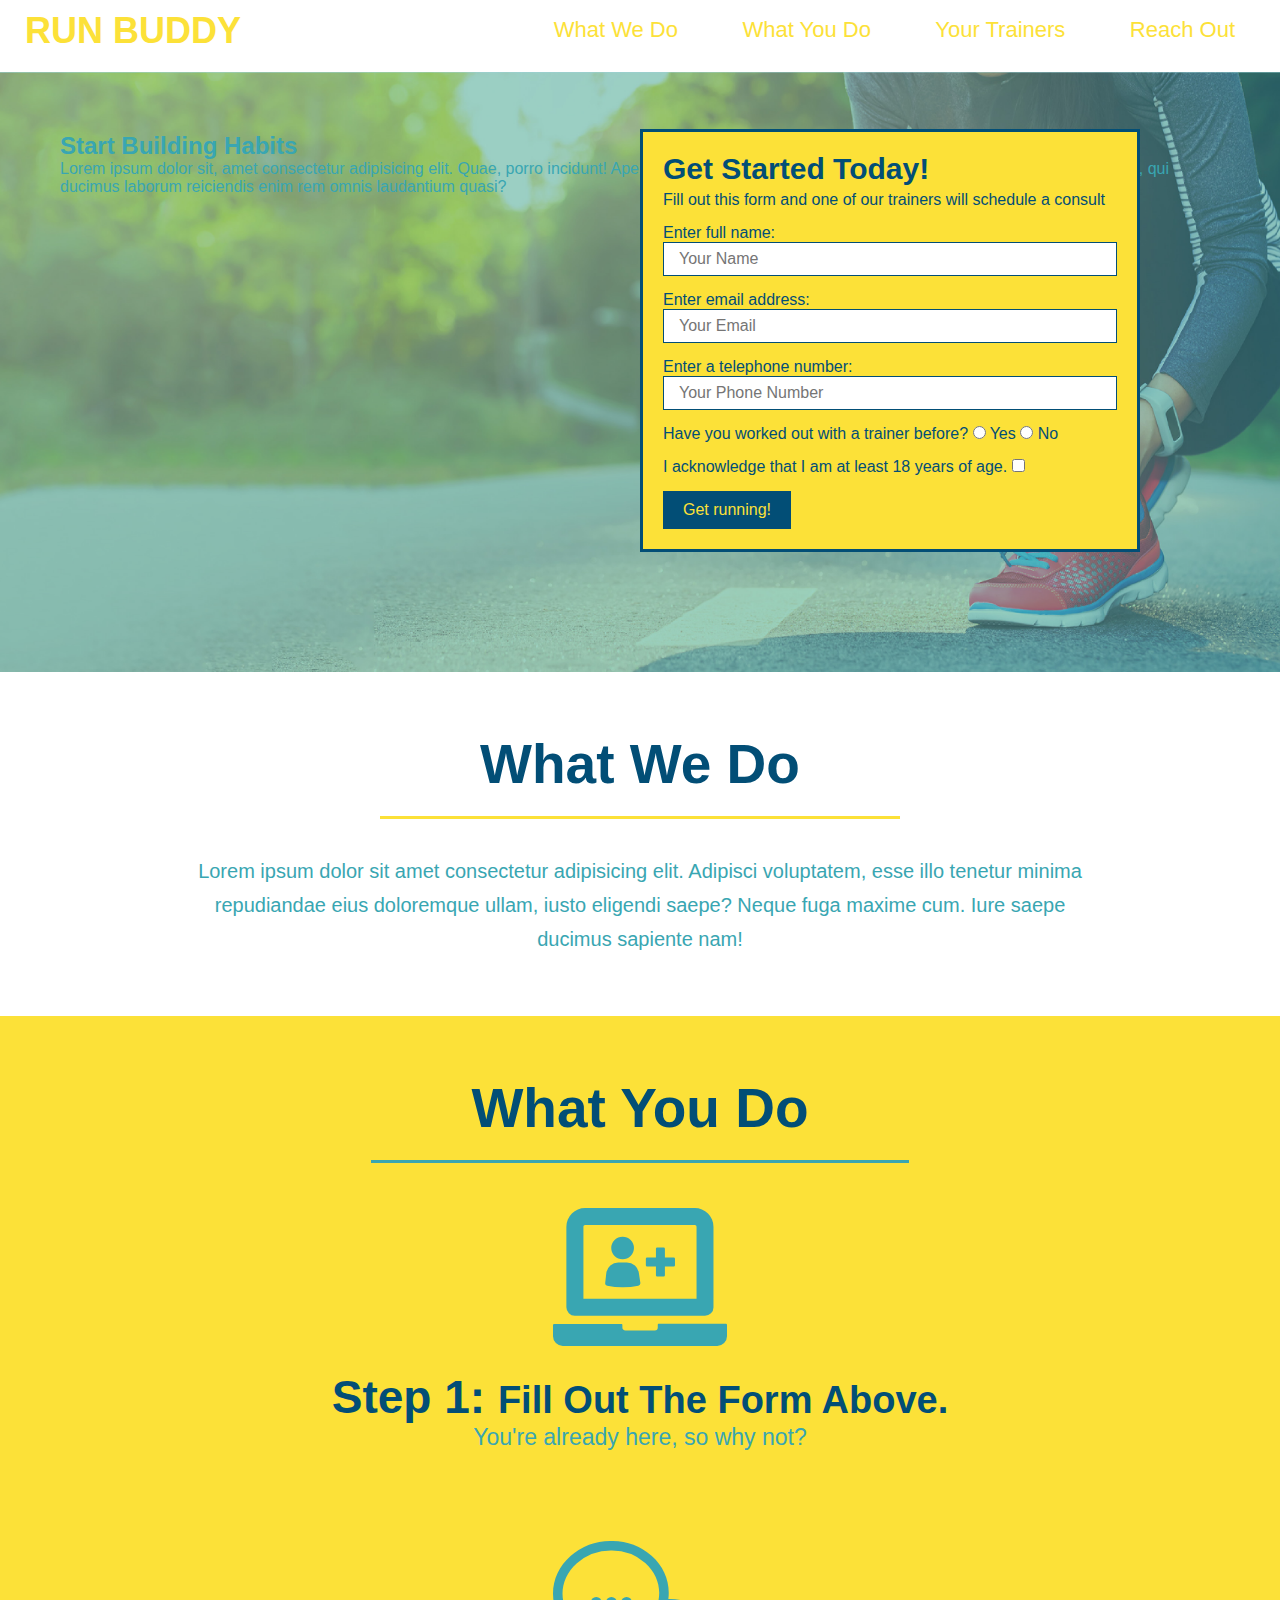
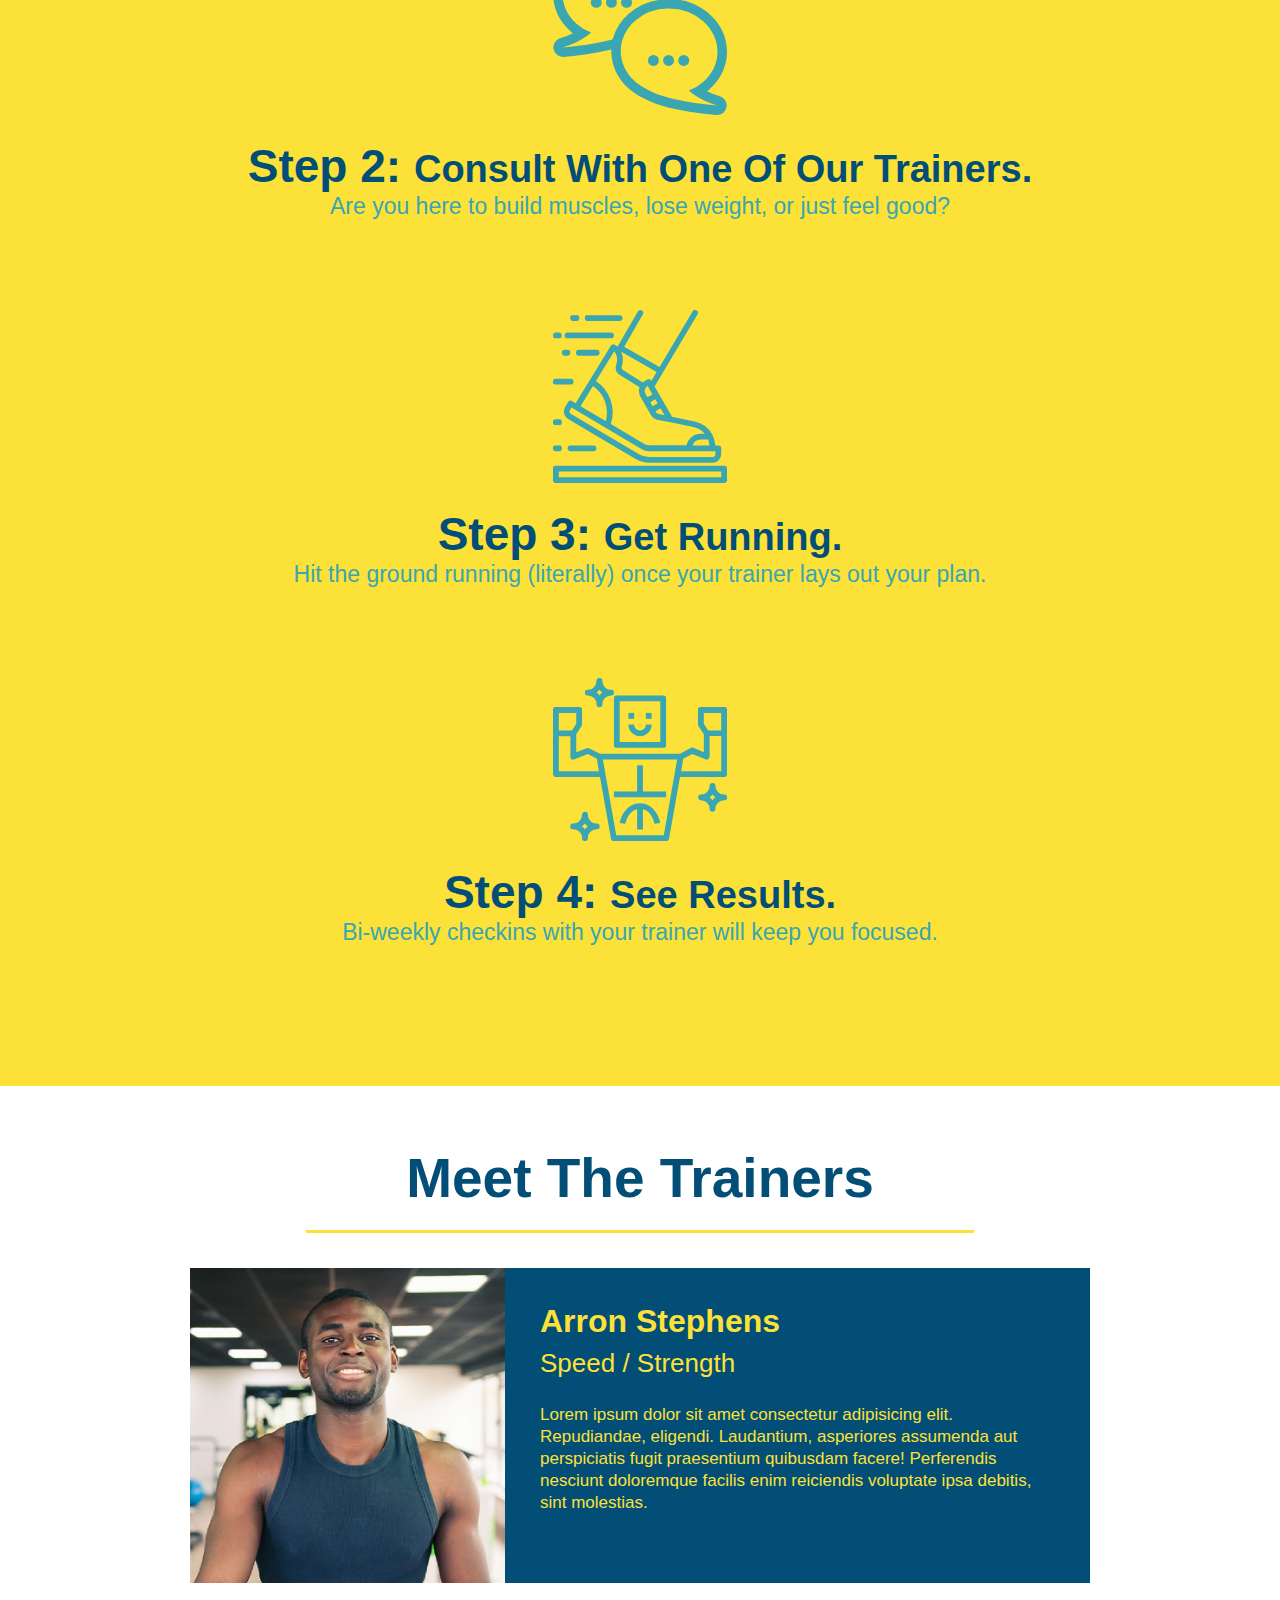
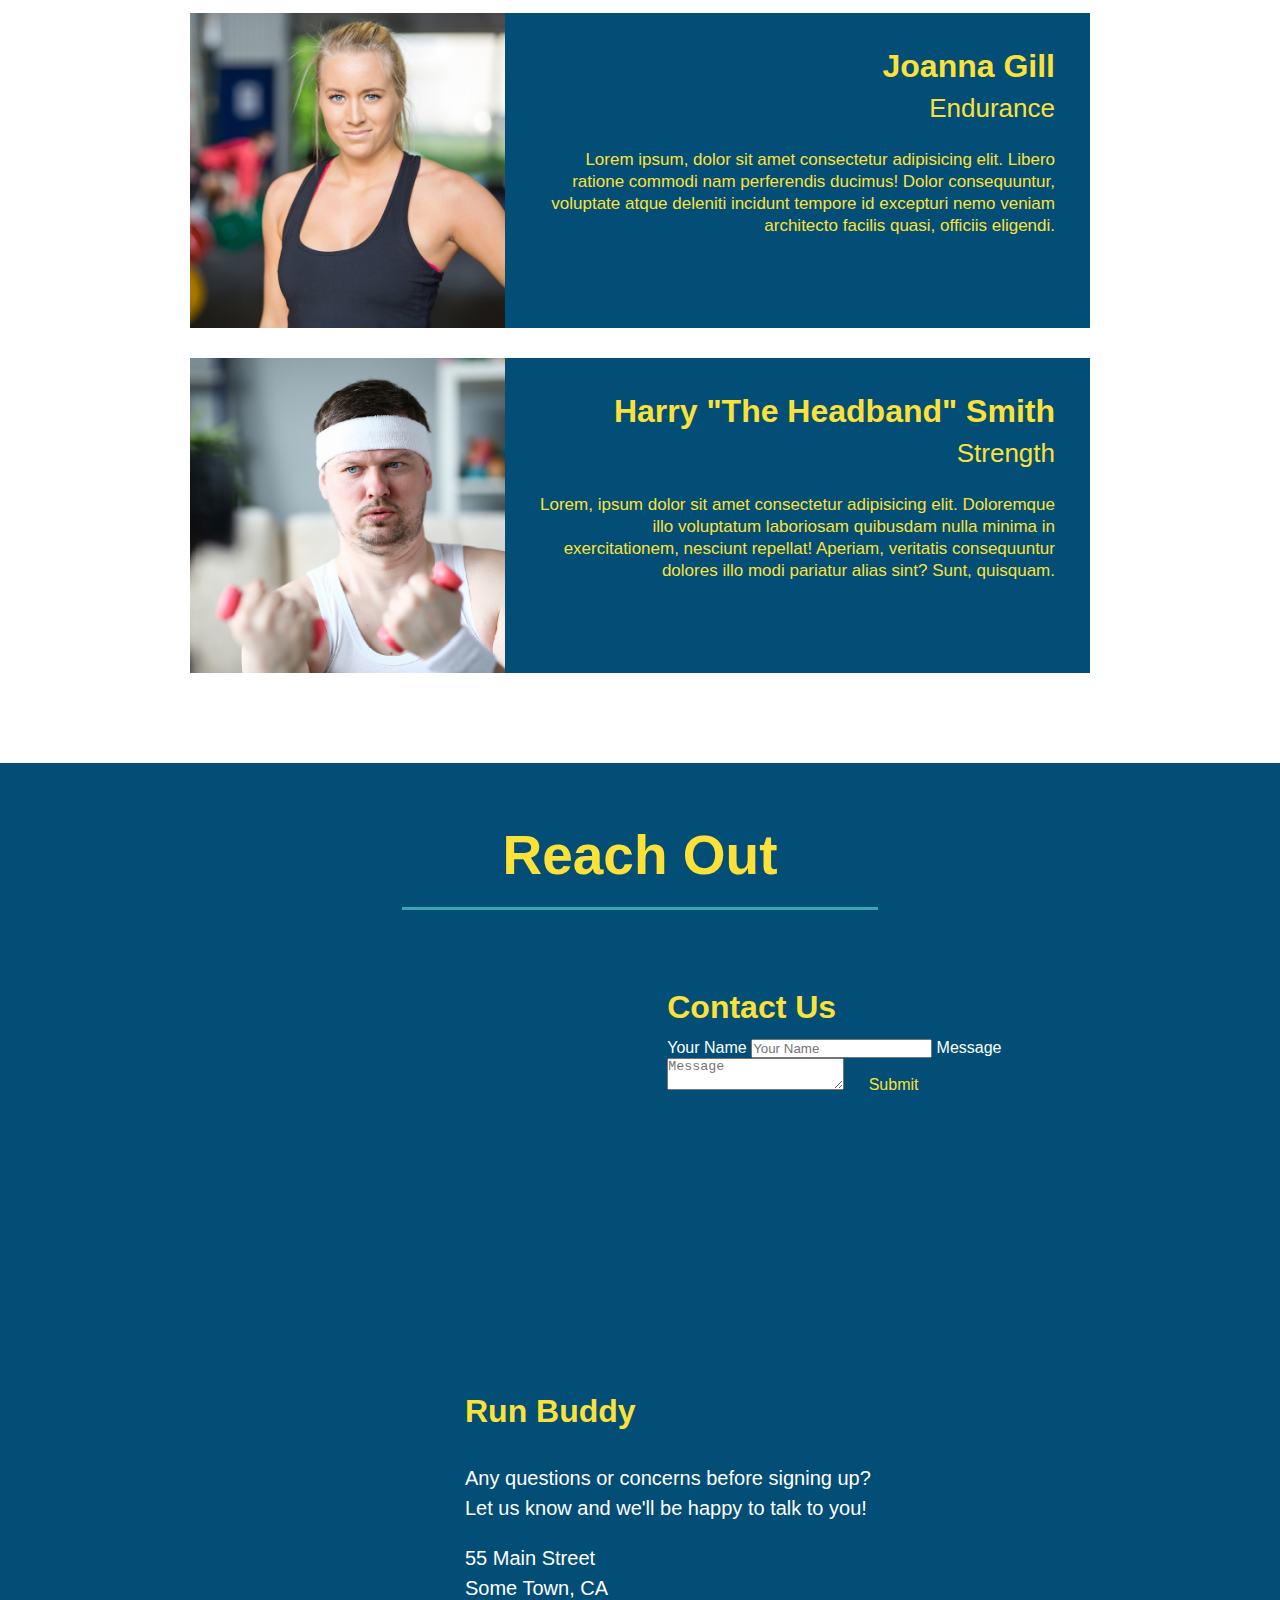
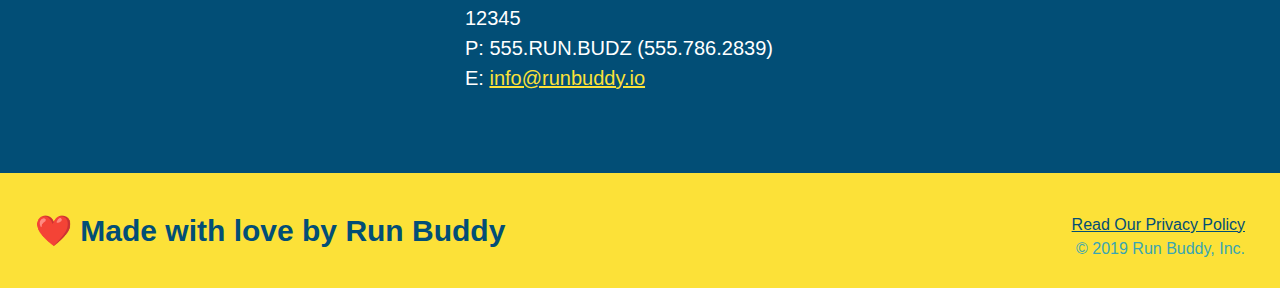
==== index.html @ bfbfcea7 "added contact form" ====
<!DOCTYPE html>
<html lang="en">

<head>
    <meta charset ="UTF-8" />
    <title>Run Buddy</title>
    <link rel="stylesheet" href="./assets/css/style.css" /> 
</head>

<body>
    <!-- navigation  -->
    <header>
        <h1>
            <a href ="/">RUN BUDDY</a>
        </h1>
        <nav>
            <!-- Unordered list element -->
            <ul>
                <!-- list item element -->
                <li>
                    <!-- Anchor element -->
                    <a href="#what-we-do">What We Do</a>
                </li>
                <li>
                    <a href="#what-you-do">What You Do</a>
                </li>
                <li>
                    <a href="#your-trainers">Your Trainers</a>
                </li>
                <li>
                    <a href="#reach-out">Reach Out</a>
                </li>
            </ul>
        </nav>
    </header>
   
    <!-- hero/jumbotron -->
    <section class="hero">
        <div class="hero-cta">
            <h2>Start Building Habits</h2>
            <p>
                Lorem ipsum dolor sit, amet consectetur adipisicing elit. Quae, porro incidunt! Aperiam, commodi? Harum quo dolorum explicabo ab, magni eaque nemo, qui ducimus laborum reiciendis enim rem omnis laudantium quasi?
            </p>
        </div>
        <div class="hero-form">
            <h3>Get Started Today!</h3>
            <p>Fill out this form and one of our trainers will schedule a consult</p>
            <!-- Add form element -->
            <form>
                <!-- your info -->
                <label for="name">Enter full name:</label>
                <input type="text" placeholder="Your Name" name="name" id="name" class="form-input"/>
                <label for="email">Enter email address:</label>
                <input type="email" placeholder = "Your Email" name="email" id="email" class="form-input"/>
                <label for="phone">Enter a telephone number:</label>
                <input type="tel" placeholder="Your Phone Number" name="phone" id="phone" class="form-input" />
                <!-- trainer? -->
                <p>
                    Have you worked out with a trainer before?
                    <input type="radio" name="trainer-confirm" id="trainer-yes" />
                    <label for="trainer-yes">Yes</label>
                    <input type="radio" name="trainer-confirm" id="trainer-no" />
                    <label for="trainer-no">No</label>
                </p>
                <!-- adult confirm -->
                <label for="adult-confirm">
                    <p>
                        I acknowledge that I am at least 18 years of age.
                        <input type="checkbox" name="adult-confirm" id="adult-confirm">
                    </p>
                </label>
                <!-- get running button -->
                <button type="submit">
                    Get running!
                </button>
            </form>
        </div>
    </section>
    <!-- end hero -->
    
    <!-- "what we do" section -->
    <section id="what-we-do" class="intro">
        <h2 class="section-title primary-border">What We Do</h2>
        <p>
            Lorem ipsum dolor sit amet consectetur adipisicing elit. Adipisci voluptatem, esse illo tenetur minima repudiandae eius doloremque ullam, iusto eligendi saepe? Neque fuga maxime cum. Iure saepe ducimus sapiente nam!
        </p>
    </section>

    <!-- "what you do" section -->
    <section id="what-you-do" class="steps">
        <h2 class="section-title secondary-border">What You Do</h2>
        <div>
            <!-- insert this img element -->
            <img src="./assets/images/step-1.svg" alt="" />
            <h3>Step 1: <span>Fill Out The Form Above.</span></h3>
            <p>You're already here, so why not?</p>
        </div>
        <div>
            <img src="./assets/images/step-2.svg" alt="" />
            <h3>Step 2: <span>Consult With One Of Our Trainers.</span></h3>
            <p>Are you here to build muscles, lose weight, or just feel good?</p>
        </div>
        <div>
            <img src="./assets/images/step-3.svg" alt="" />
            <h3>Step 3: <span>Get Running.</span></h3>
            <p>Hit the ground running (literally) once your trainer lays out your plan.</p>
        </div>
        <div>
            <img src="./assets/images/step-4.svg" alt="" />
            <h3>Step 4: <span>See Results.</span></h3>
            <p>Bi-weekly checkins with your trainer will keep you focused.</p>
        </div>
    </section>
    <!-- "what you do" section end -->
  
    <!-- "meet the trainers" section -->
    <section id="your-trainers" class = "trainers">
        <h2 class="section-title primary-border">Meet The Trainers</h2>
        <!-- first trainer bio -->
        <article class="trainer">
            <img src="./assets/images/trainer-1.jpg" alt="Arron Stephens in his workout clothes, ready to pump iron" />
            <div class="trainer-bio text-left">
                <h3>Arron Stephens</h3>
                <h4>Speed / Strength</h4>
                <p>
                    Lorem ipsum dolor sit amet consectetur adipisicing elit. Repudiandae, eligendi. Laudantium, asperiores assumenda aut perspiciatis fugit praesentium quibusdam facere! Perferendis nesciunt doloremque facilis enim reiciendis voluptate ipsa debitis, sint molestias.
                </p>
            </div>
        </article>
        <!-- second trainer bio -->
        <article class="trainer">
            <img src="./assets/images/trainer-2.jpg" alt="Joanna Gill in her workout gear, ready to train" />
            <div class="trainer-bio text-right">
                <h3>Joanna Gill</h3>
                <h4>Endurance</h4>
                <p>
                    Lorem ipsum, dolor sit amet consectetur adipisicing elit. Libero ratione commodi nam perferendis ducimus! Dolor consequuntur, voluptate atque deleniti incidunt tempore id excepturi nemo veniam architecto facilis quasi, officiis eligendi.
                </p>
            </div>
        </article>
        <article class="trainer">
            <img src="./assets/images/trainer-3.jpg" alt="Harry Smith lifts weights and is ready to make muscles" />
            <div class="trainer-bio text-right">
                <h3>Harry "The Headband" Smith</h3>
                <h4>Strength</h4>
                <p>
                    Lorem, ipsum dolor sit amet consectetur adipisicing elit. Doloremque illo voluptatum laboriosam quibusdam nulla minima in exercitationem, nesciunt repellat! Aperiam, veritatis consequuntur dolores illo modi pariatur alias sint? Sunt, quisquam.
                </p>
            </div>
        </article>
    </section>
    <!-- "meet the trainers" section -->

    <!-- "reach out" section -->
    <section id="reach-out" class="contact">
        <h2 class="section-title secondary-border">Reach Out</h2>
        <div class="contact-info">
            <iframe src="https://www.google.com/maps/embed?pb=!1m18!1m12!1m3!1d3146.0107711907867!2d-120.42504448484718!3d37.95353447972731!2m3!1f0!2f0!3f0!3m2!1i1024!2i768!4f13.1!3m3!1m2!1s0x8090c46e315aaf1b%3A0xb32d2fcd2023b726!2sMain%20St%2C%20Jamestown%2C%20CA%2095327!5e0!3m2!1sen!2sus!4v1651865501507!5m2!1sen!2sus"
            style="border:0"
            allowfullscreen=""
            loading="lazy">
            </iframe>
            <div>
                <h3>Contact Us</h3>
                <form>
                    <label for="contact-name">Your Name</label>
                    <input type="text" placeholder="Your Name" id="contact-name" />
                    <label for="contact-message">Message</label>
                    <textarea id="contact-message" placeholder="Message"></textarea>
                
                    <button type="submit">Submit</button>
                </form>
            </div>
            <div>
                <h3>Run Buddy</h3>
                <p>
                    Any questions or concerns before signing up?
                    <br />
                    Let us know and we'll be happy to talk to you!
                </p>
                <address>
                    55 Main Street <br/>
                    Some Town, CA <br />
                    12345 <br />
                    P: 555.RUN.BUDZ (555.786.2839) <br />
                    E: <a href="mailto:info@runbuddy.io">info@runbuddy.io</a>
                </address>
            </div>
        </div>
    </section>

    <!-- footer -->
    <footer>
        <h2>❤️ Made with love by Run Buddy</h2>
        <div>
            <a href="./privacy-policy.html">Read Our Privacy Policy</a><br />
            &copy; 2019 Run Buddy, Inc.
        </div>
    </footer>

</body>

</html>
---- assets/css/style.css ----
*{
    margin:0;
    padding:0;
    box-sizing: border-box;
}


body{
   color: #39a6b2;
   font-family: Helvetica, Arial, sans-serif;
}

/* explicitly list the side it should be applied to */
header{
    padding-top:10px;
    padding-right: 15px;
    padding-bottom: 20px;
    padding-left: 25px;
}

header h1{
    font-weight: bold;
    font-size: 36px;
    color: #fce138;
    margin:0;
    display:inline;
}

header a{
    text-decoration: none;
    color: #fce138;
}

header nav{
    float: right;
    margin: 7px 0;
}

header nav ul li{
    display:inline;
}

header nav ul li a{
    margin: 0 30px;
    font-weight: lighter;
    font-size: 22px;
}

footer{
    background: #fce138;
    width: 100%;
    padding: 40px 35px;
}

footer h2{
    display: inline;
    color: #024e76;
    font-size:30px;
    margin:0;
}

footer div{
    float: right;
    line-height: 1.5;
    text-align: right;
}

footer a{
    color:#024e76;
}

section{
    padding:60px;
}

/* hero style start */
.hero{
    height:600px;
    background-image: url("../images/hero-bg.jpg");
    background-size: cover;
    background-position: center;
    position:relative;
}
.hero-form{
    color:#024e76;
    background-color: #fce138;
    padding:20px;
    width:500px;
    border: solid 3px #024e76;
    position:absolute;
    bottom:120px;
    right:140px;
    /* border-style:solid;
    border-width:3px;
    border-color: #024e76; */
}
.hero-form h3{
    font-size: 30px;
    margin:0px;
}
.hero-form p{
    margin:5px 0 15px 0;
}
.form-input{
    border: 1px solid #024e76;
    color:#024e76;
    display: block;
    padding:7px 15px;
    font-size:16px;
    width:100%;
    margin-bottom:15px;
}
/* .hero-form label{
    margin:1px;
} */ 
/* ^adds a ton of space between "have you worked out before?" and "18"; it's because I wrapped the label around the paragraph. need to fix.  */
button{
    background-color: #024e76;
    color:#fce138;
    font-size: 16px;
    padding:10px 20px;
    border:none;
}
/* hero style end  */

/* all headings "title" style */
.section-title{
    display:inline-block;
    font-size:55px;
    color:#024e76;
    margin-bottom: 35px;
    padding:0 100px 20px 100px;
    border-bottom: 3px solid;
}
/* what we do section start */
.primary-border{
    border-color:#fce138;
}
.intro p{
    margin:0 auto;
    line-height:1.7;
    color:#39a6b2;
    width:80%;
    font-size: 20px;
}
.intro{
    text-align: center;
}
/* what we do section ends */

/* what you do section starts */
.steps{
    background-color: #fce138;
    text-align: center;
}
.secondary-border{
    border-color: #39a6b2;
}
.steps div{
    margin-bottom: 80px;
}
.steps img{
    width:15%;
    margin:10px 0;
}
.steps h3{
    color:#024e76;
    font-size: 46px;
    margin-top: 10px;
}
.steps p{
    color:#39a6b2;
    font-size: 23px;
}
.steps span{
    font-size: 38px;
}
/* what you do section ends */

/* meet the trainers section starts */
.trainers{
    text-align:center;
}
.trainer{
    width:900px;
    margin:0 auto 30px auto;
    background:#024e76;
    color:#fce138;
    overflow:auto;
}
.trainer img{
    width:35%;
    float:left;
}
.trainer-bio{
    padding:35px;
    float:left;
    width:65%;
}
.trainer-bio h3{
    font-size:32px;
    margin-bottom:8px;
}
.trainer-bio h4{
    font-weight:lighter;
    font-size:26px;
    margin-bottom: 25px;
}
.trainer-bio p{
    font-size:17px;
    line-height:1.3;
}
/* meet the trainers section ends */

/* text alignment */
.text-left{
    text-align: left;
}
.text-right{
    text-align: right;
}

/* reach out section starts */
.contact{
    background-color: #024e76;
    text-align:center;
}
.contact h2{
    color:#fce138;
}
.contact-info iframe{
    width: 400px;
    height: 400px;
}

.contact-info div{
    /* float:right; */
    text-align:left;
    width:410px;
    display:inline-block;
    vertical-align: top;
    margin: 30px 0 0 60px;
    color:white;
    font-style: normal;
}
.contact-info h3{
    color:#fce138;
    font-size:32px;
    line-height: 2;
}
.contact-info p, .contact-info address{
    line-height: 1.5;
    font-style: normal;
    font-size:20px;
    margin:20px 0;
}
.contact-info a{
    color:#fce138;
}
/* reach out sections ends */
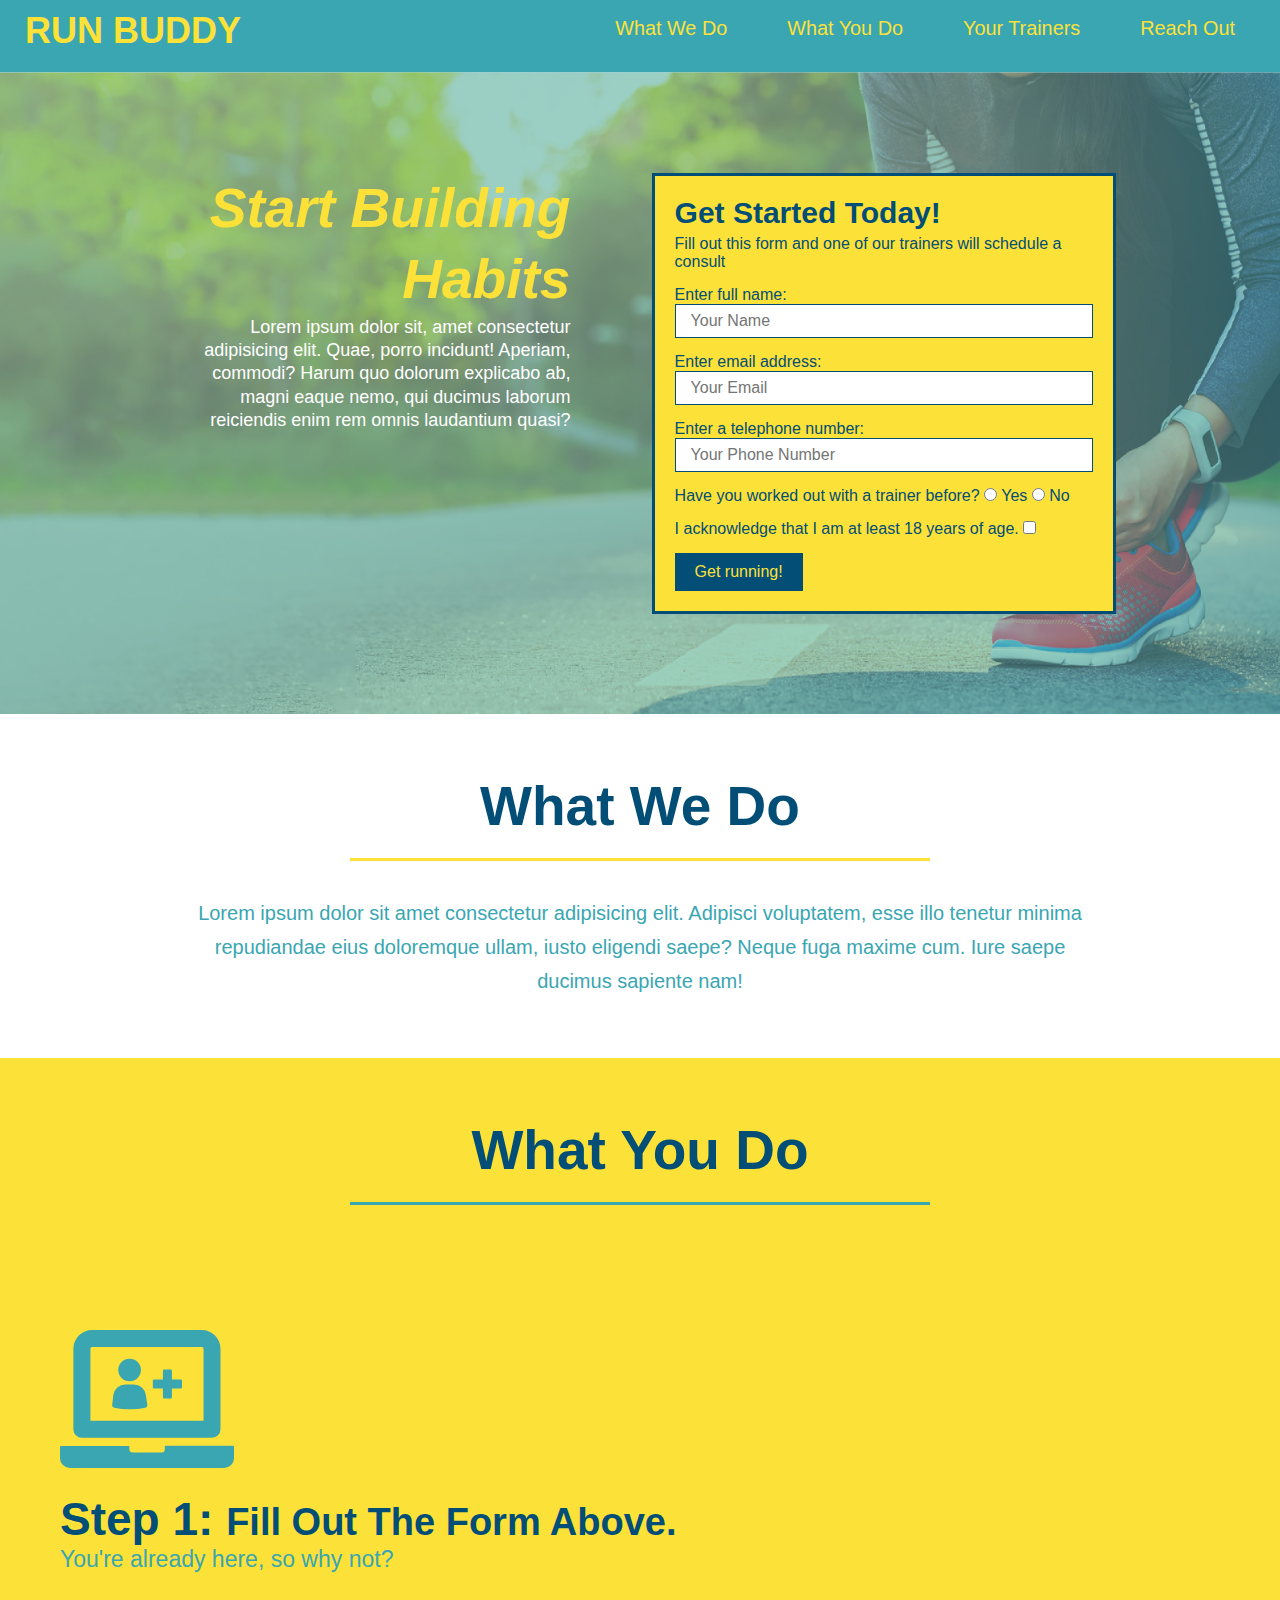
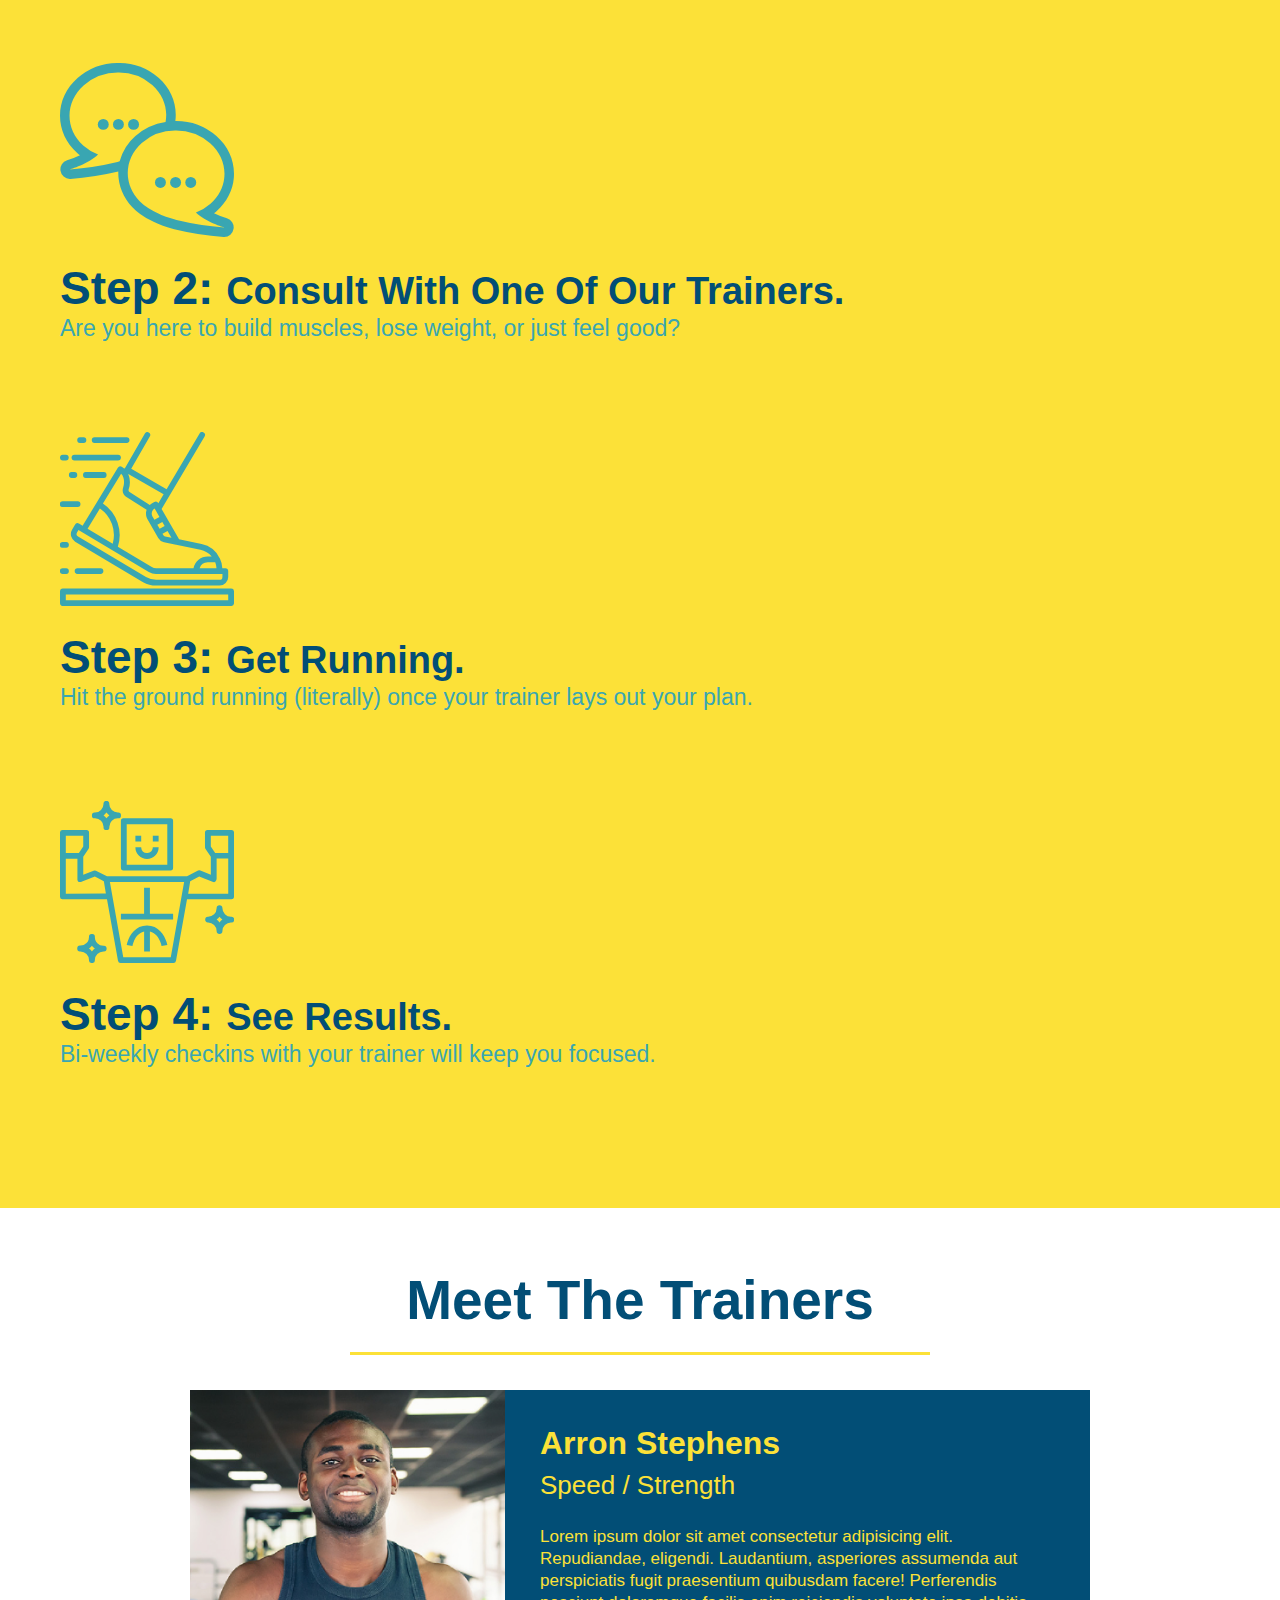
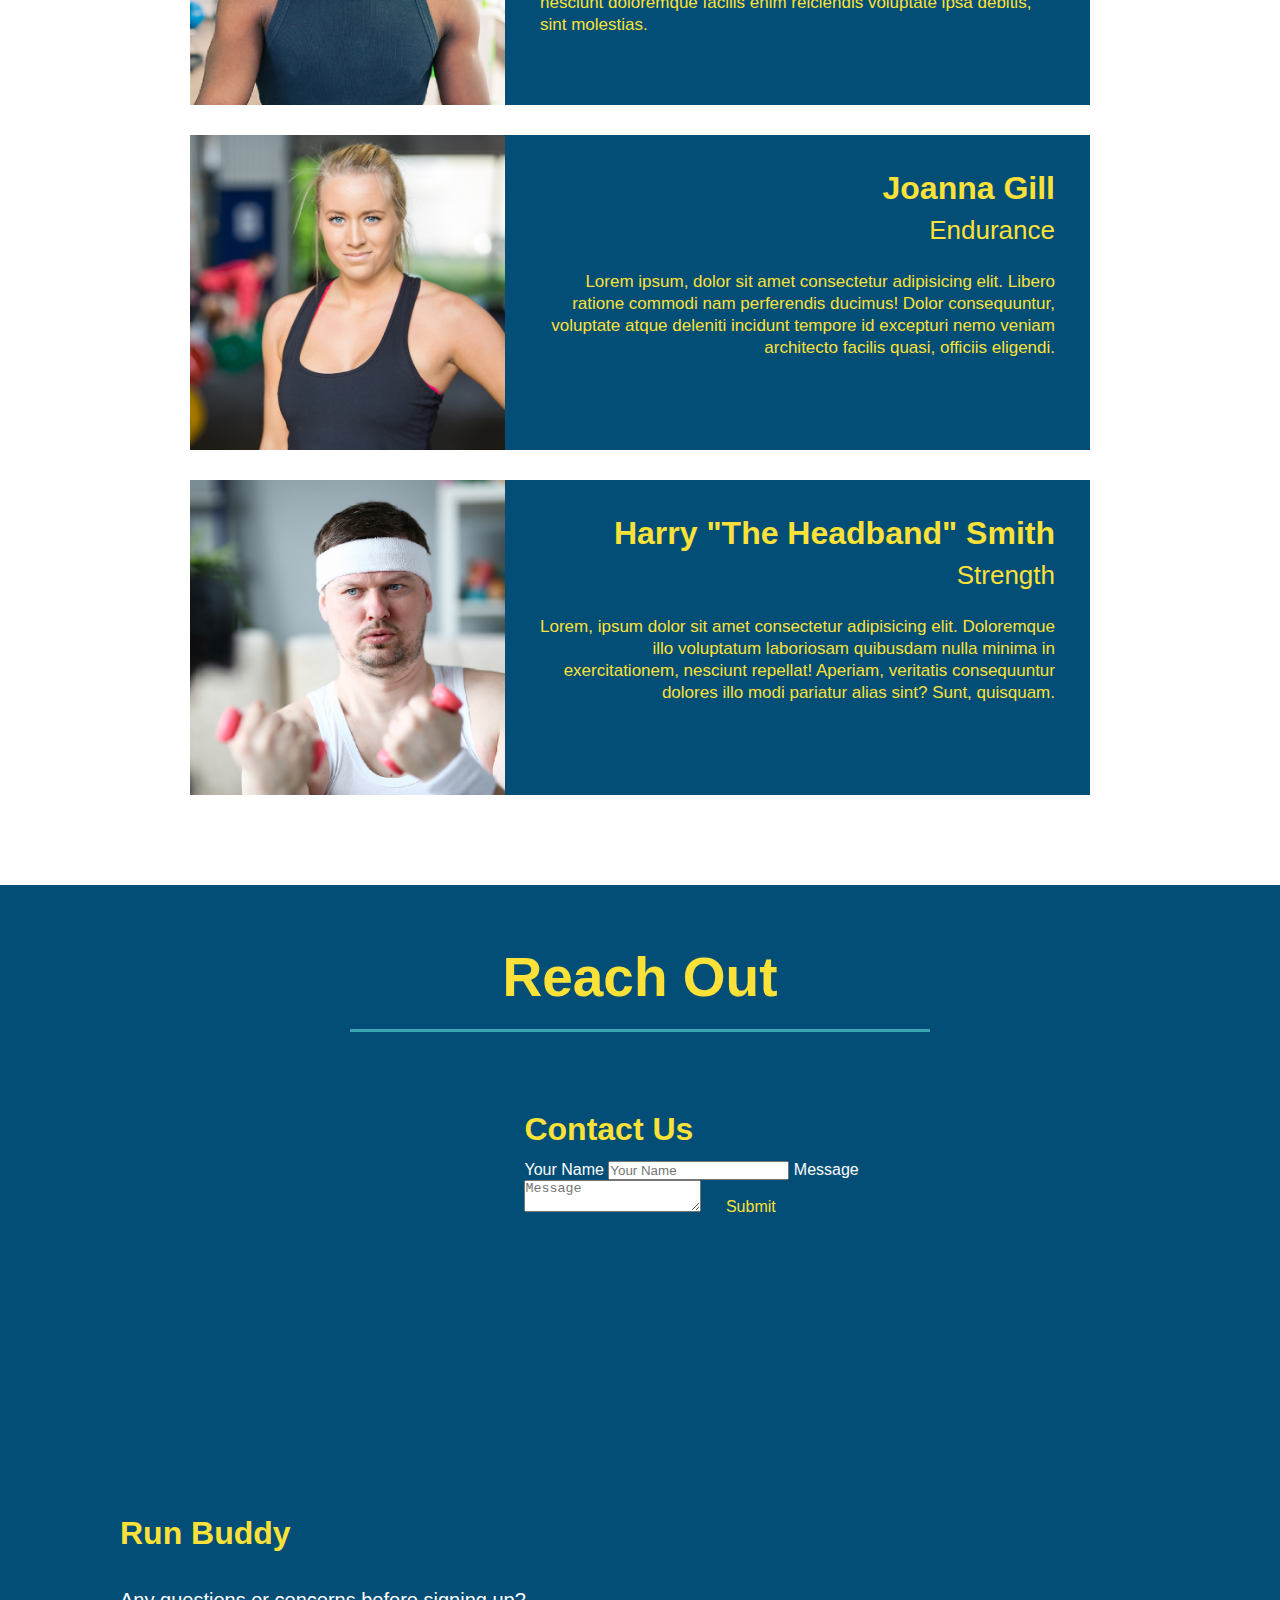
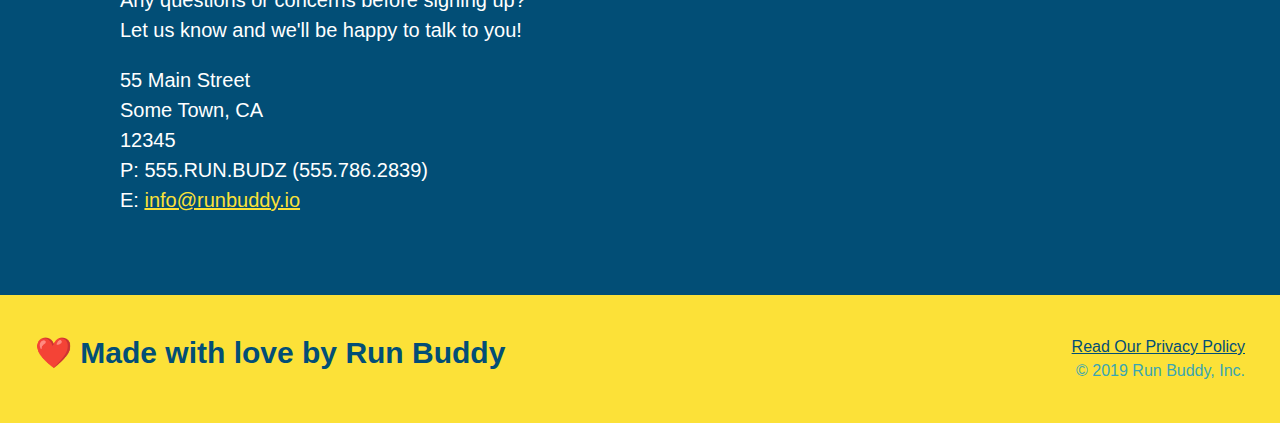
==== commit cabdea96: "added flex to section titles" ====
--- a/index.html
+++ b/index.html
@@ -80,15 +80,21 @@
     
     <!-- "what we do" section -->
     <section id="what-we-do" class="intro">
-        <h2 class="section-title primary-border">What We Do</h2>
-        <p>
-            Lorem ipsum dolor sit amet consectetur adipisicing elit. Adipisci voluptatem, esse illo tenetur minima repudiandae eius doloremque ullam, iusto eligendi saepe? Neque fuga maxime cum. Iure saepe ducimus sapiente nam!
-        </p>
+        <div class="flex-row">
+            <h2 class="section-title primary-border">What We Do</h2>
+        </div>
+        <div class="flex-row">
+            <p>
+                Lorem ipsum dolor sit amet consectetur adipisicing elit. Adipisci voluptatem, esse illo tenetur minima repudiandae eius doloremque ullam, iusto eligendi saepe? Neque fuga maxime cum. Iure saepe ducimus sapiente nam!
+            </p>
+        </div>
     </section>
 
     <!-- "what you do" section -->
     <section id="what-you-do" class="steps">
-        <h2 class="section-title secondary-border">What You Do</h2>
+        <div class="flex-row">
+            <h2 class="section-title secondary-border">What You Do</h2>
+        </div>
         <div>
             <!-- insert this img element -->
             <img src="./assets/images/step-1.svg" alt="" />
@@ -115,7 +121,9 @@
   
     <!-- "meet the trainers" section -->
     <section id="your-trainers" class = "trainers">
-        <h2 class="section-title primary-border">Meet The Trainers</h2>
+        <div class="flex-row">
+            <h2 class="section-title primary-border">Meet The Trainers</h2>
+        </div>
         <!-- first trainer bio -->
         <article class="trainer">
             <img src="./assets/images/trainer-1.jpg" alt="Arron Stephens in his workout clothes, ready to pump iron" />
@@ -153,7 +161,9 @@
 
     <!-- "reach out" section -->
     <section id="reach-out" class="contact">
-        <h2 class="section-title secondary-border">Reach Out</h2>
+        <div class="flex-row">
+            <h2 class="section-title secondary-border">Reach Out</h2>
+        </div>
         <div class="contact-info">
             <iframe src="https://www.google.com/maps/embed?pb=!1m18!1m12!1m3!1d3146.0107711907867!2d-120.42504448484718!3d37.95353447972731!2m3!1f0!2f0!3f0!3m2!1i1024!2i768!4f13.1!3m3!1m2!1s0x8090c46e315aaf1b%3A0xb32d2fcd2023b726!2sMain%20St%2C%20Jamestown%2C%20CA%2095327!5e0!3m2!1sen!2sus!4v1651865501507!5m2!1sen!2sus"
             style="border:0"
--- a/assets/css/style.css
+++ b/assets/css/style.css
@@ -3,7 +3,9 @@
     padding:0;
     box-sizing: border-box;
 }
-
+.flex-row{
+    display:flex;
+}
 
 body{
    color: #39a6b2;
@@ -16,6 +18,10 @@
     padding-right: 15px;
     padding-bottom: 20px;
     padding-left: 25px;
+    background-color: #39a6b2;
+    display:flex;
+    justify-content:space-between;
+    flex-wrap: wrap;
 }
 
 header h1{
@@ -23,7 +29,6 @@
     font-size: 36px;
     color: #fce138;
     margin:0;
-    display:inline;
 }
 
 header a{
@@ -32,35 +37,39 @@
 }
 
 header nav{
-    float: right;
     margin: 7px 0;
 }
 
-header nav ul li{
-    display:inline;
+header nav ul {
+    display:flex;
+    flex-wrap: wrap;
+    justify-content: space-between;
+    align-items: center;
+    list-style:none;
 }
 
 header nav ul li a{
     margin: 0 30px;
     font-weight: lighter;
-    font-size: 22px;
+    font-size: 1.55vw;
 }
 
 footer{
     background: #fce138;
     width: 100%;
     padding: 40px 35px;
+    display:flex;
+    justify-content: space-between;
+    flex-wrap: wrap;
 }
 
 footer h2{
-    display: inline;
     color: #024e76;
     font-size:30px;
     margin:0;
 }
 
 footer div{
-    float: right;
     line-height: 1.5;
     text-align: right;
 }
@@ -75,24 +84,34 @@
 
 /* hero style start */
 .hero{
-    height:600px;
     background-image: url("../images/hero-bg.jpg");
     background-size: cover;
     background-position: center;
-    position:relative;
+    /* position:relative; */
+    display:flex;
+    justify-content: center;
+    flex-wrap: wrap;
+}
+.hero-cta{
+    text-align:right;
+    width:35%;
+    margin:3.5%;
+    color:#fff;
+    font-size:18px;
+    line-height: 1.3;
+}
+.hero-cta h2{
+    font-size: 55px;
+    color:#fce138;
+    font-style: italic;
 }
 .hero-form{
     color:#024e76;
     background-color: #fce138;
     padding:20px;
-    width:500px;
     border: solid 3px #024e76;
-    position:absolute;
-    bottom:120px;
-    right:140px;
-    /* border-style:solid;
-    border-width:3px;
-    border-color: #024e76; */
+    width:40%;
+    margin:3.5%;
 }
 .hero-form h3{
     font-size: 30px;
@@ -125,12 +144,13 @@
 
 /* all headings "title" style */
 .section-title{
-    display:inline-block;
     font-size:55px;
     color:#024e76;
-    margin-bottom: 35px;
-    padding:0 100px 20px 100px;
     border-bottom: 3px solid;
+    padding-bottom: 20px;
+    text-align:center;
+    margin:0 auto 35px auto;
+    width:50%;
 }
 /* what we do section start */
 .primary-border{
@@ -142,8 +162,6 @@
     color:#39a6b2;
     width:80%;
     font-size: 20px;
-}
-.intro{
     text-align: center;
 }
 /* what we do section ends */
@@ -151,7 +169,6 @@
 /* what you do section starts */
 .steps{
     background-color: #fce138;
-    text-align: center;
 }
 .secondary-border{
     border-color: #39a6b2;
@@ -179,7 +196,7 @@
 
 /* meet the trainers section starts */
 .trainers{
-    text-align:center;
+    /* text-align:center; */
 }
 .trainer{
     width:900px;
@@ -223,7 +240,6 @@
 /* reach out section starts */
 .contact{
     background-color: #024e76;
-    text-align:center;
 }
 .contact h2{
     color:#fce138;
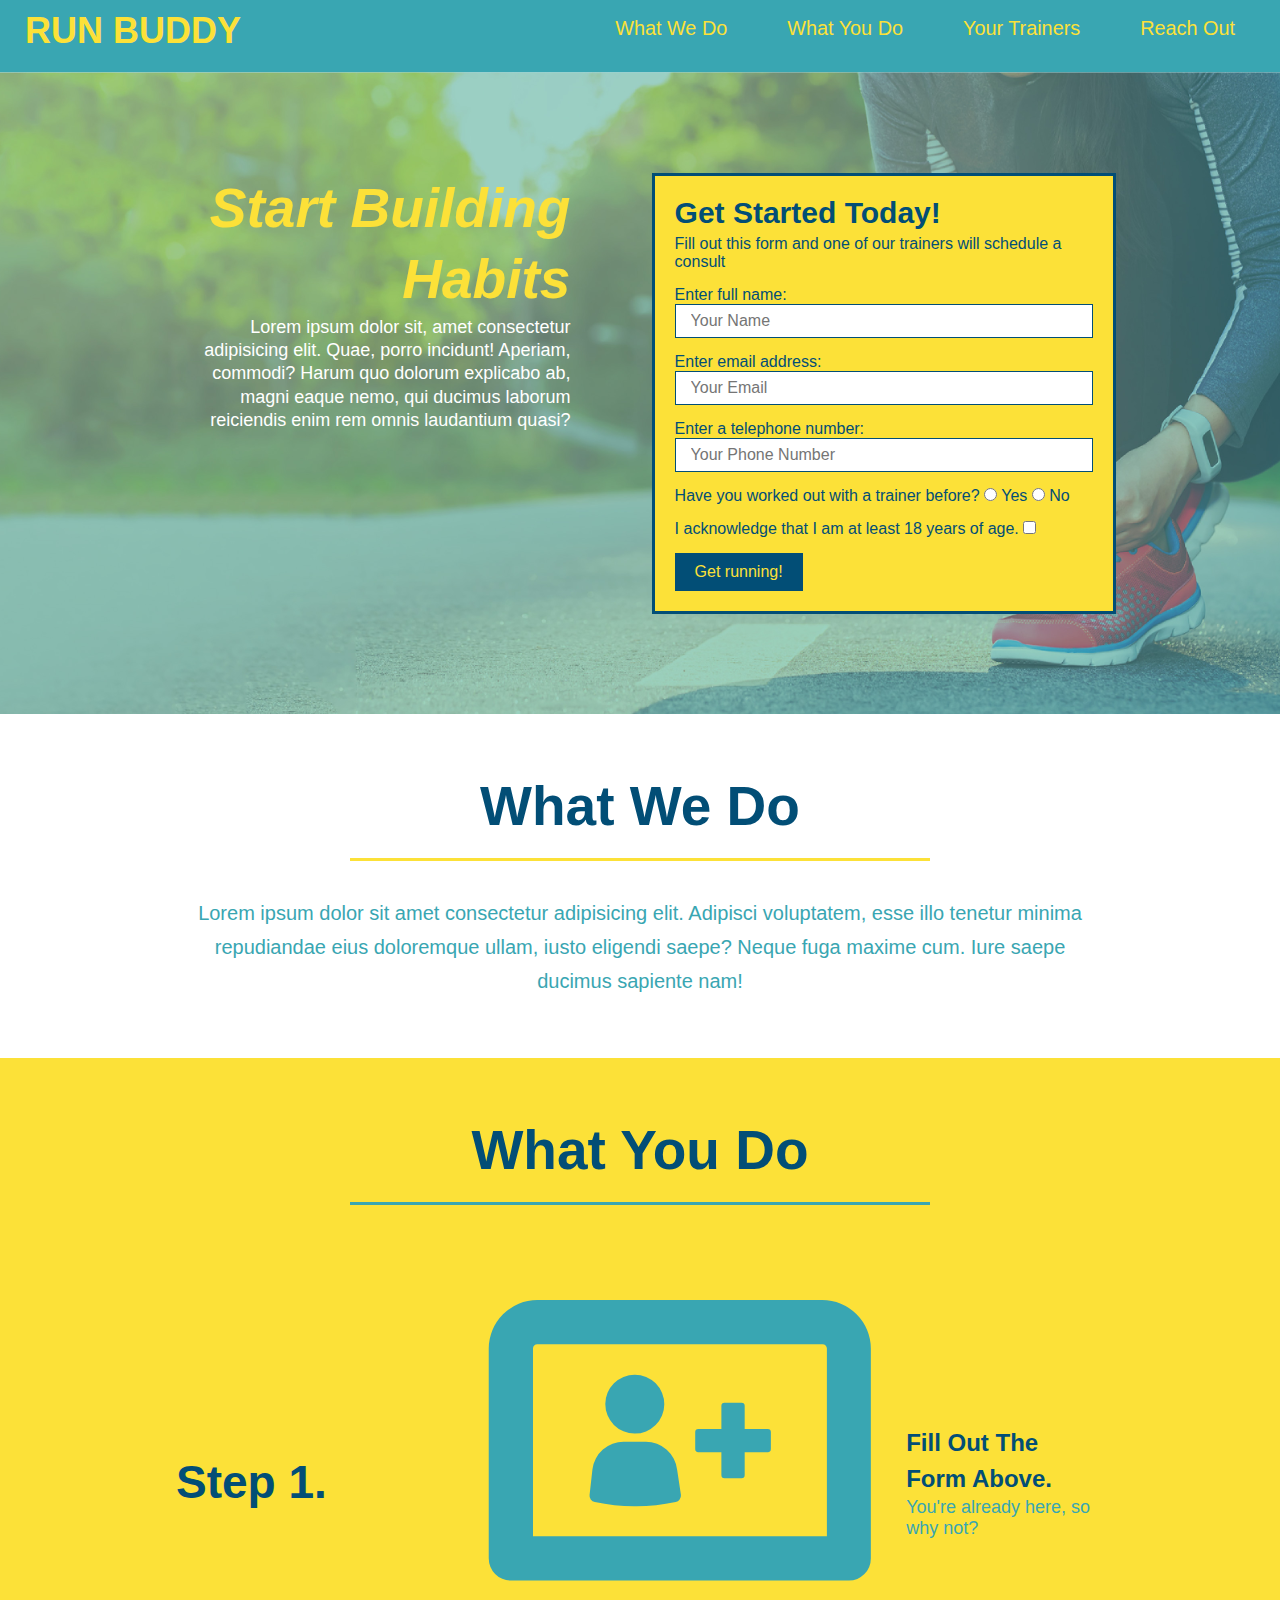
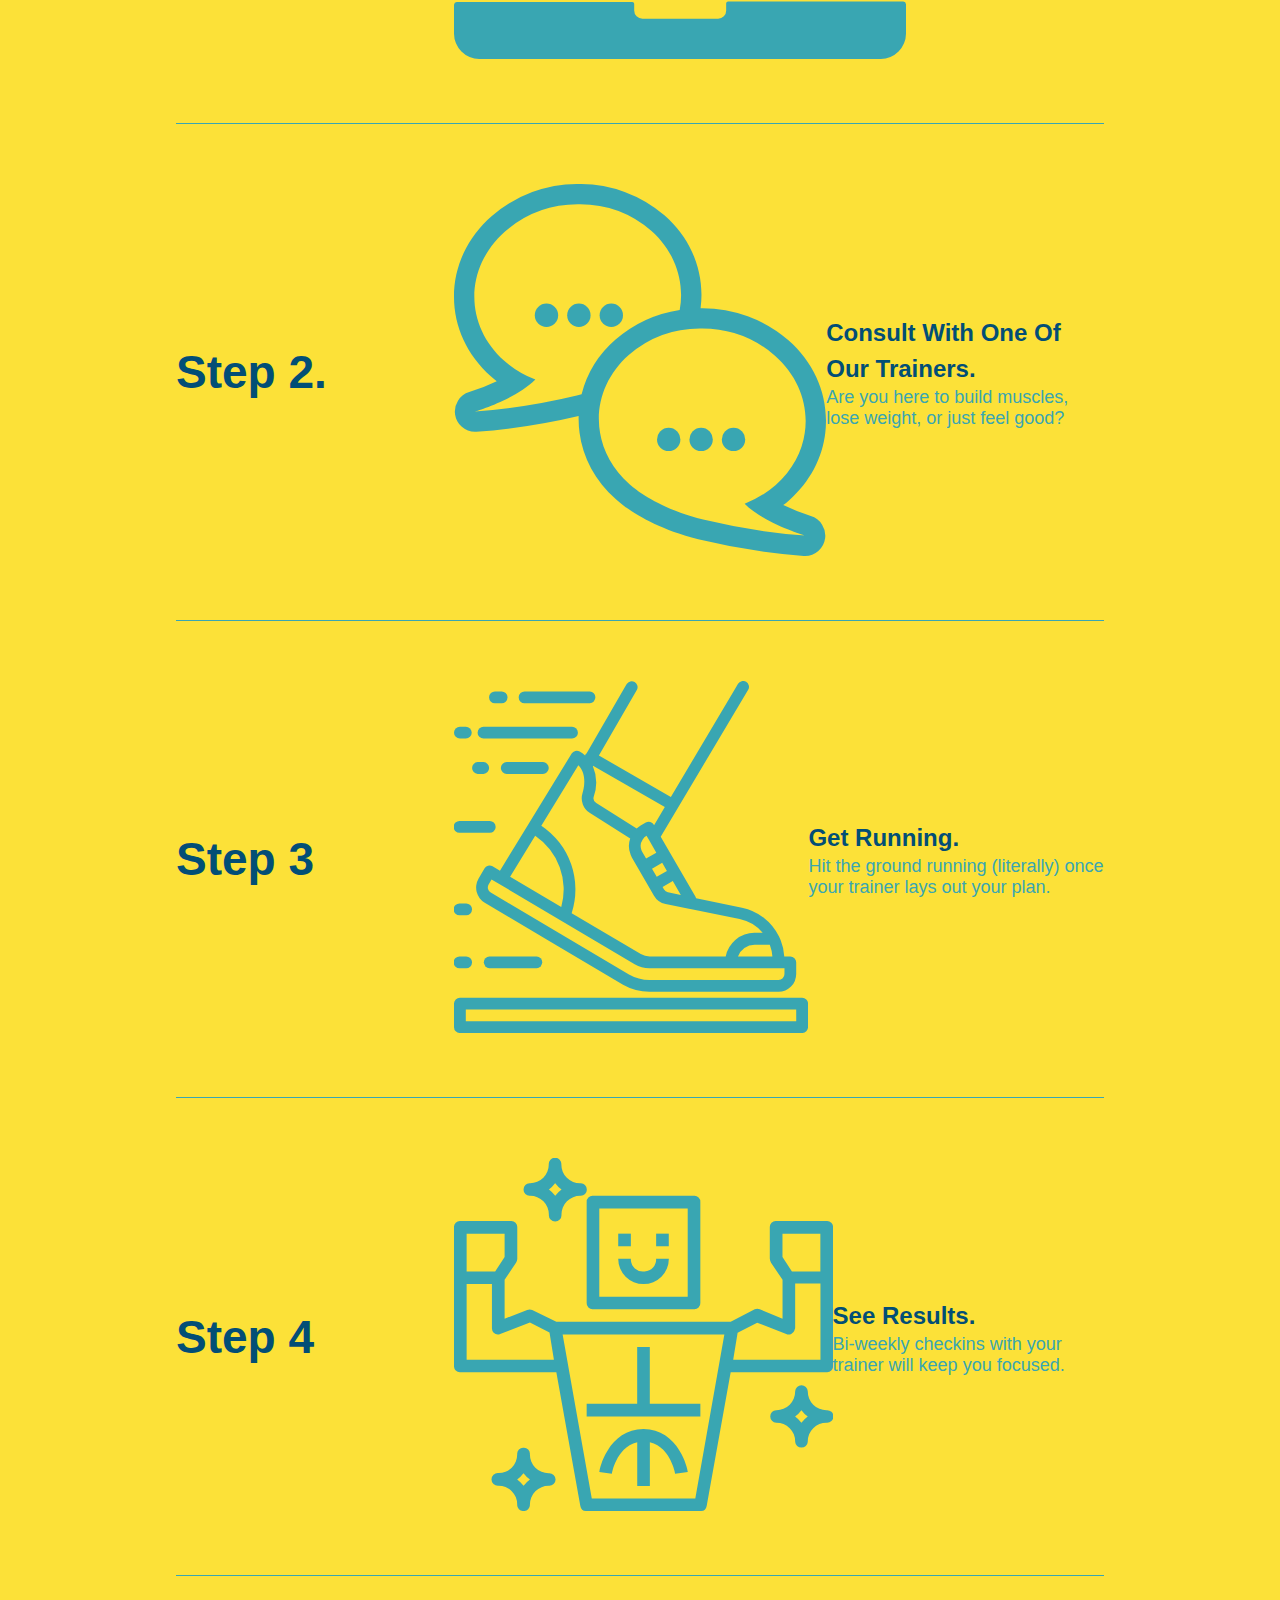
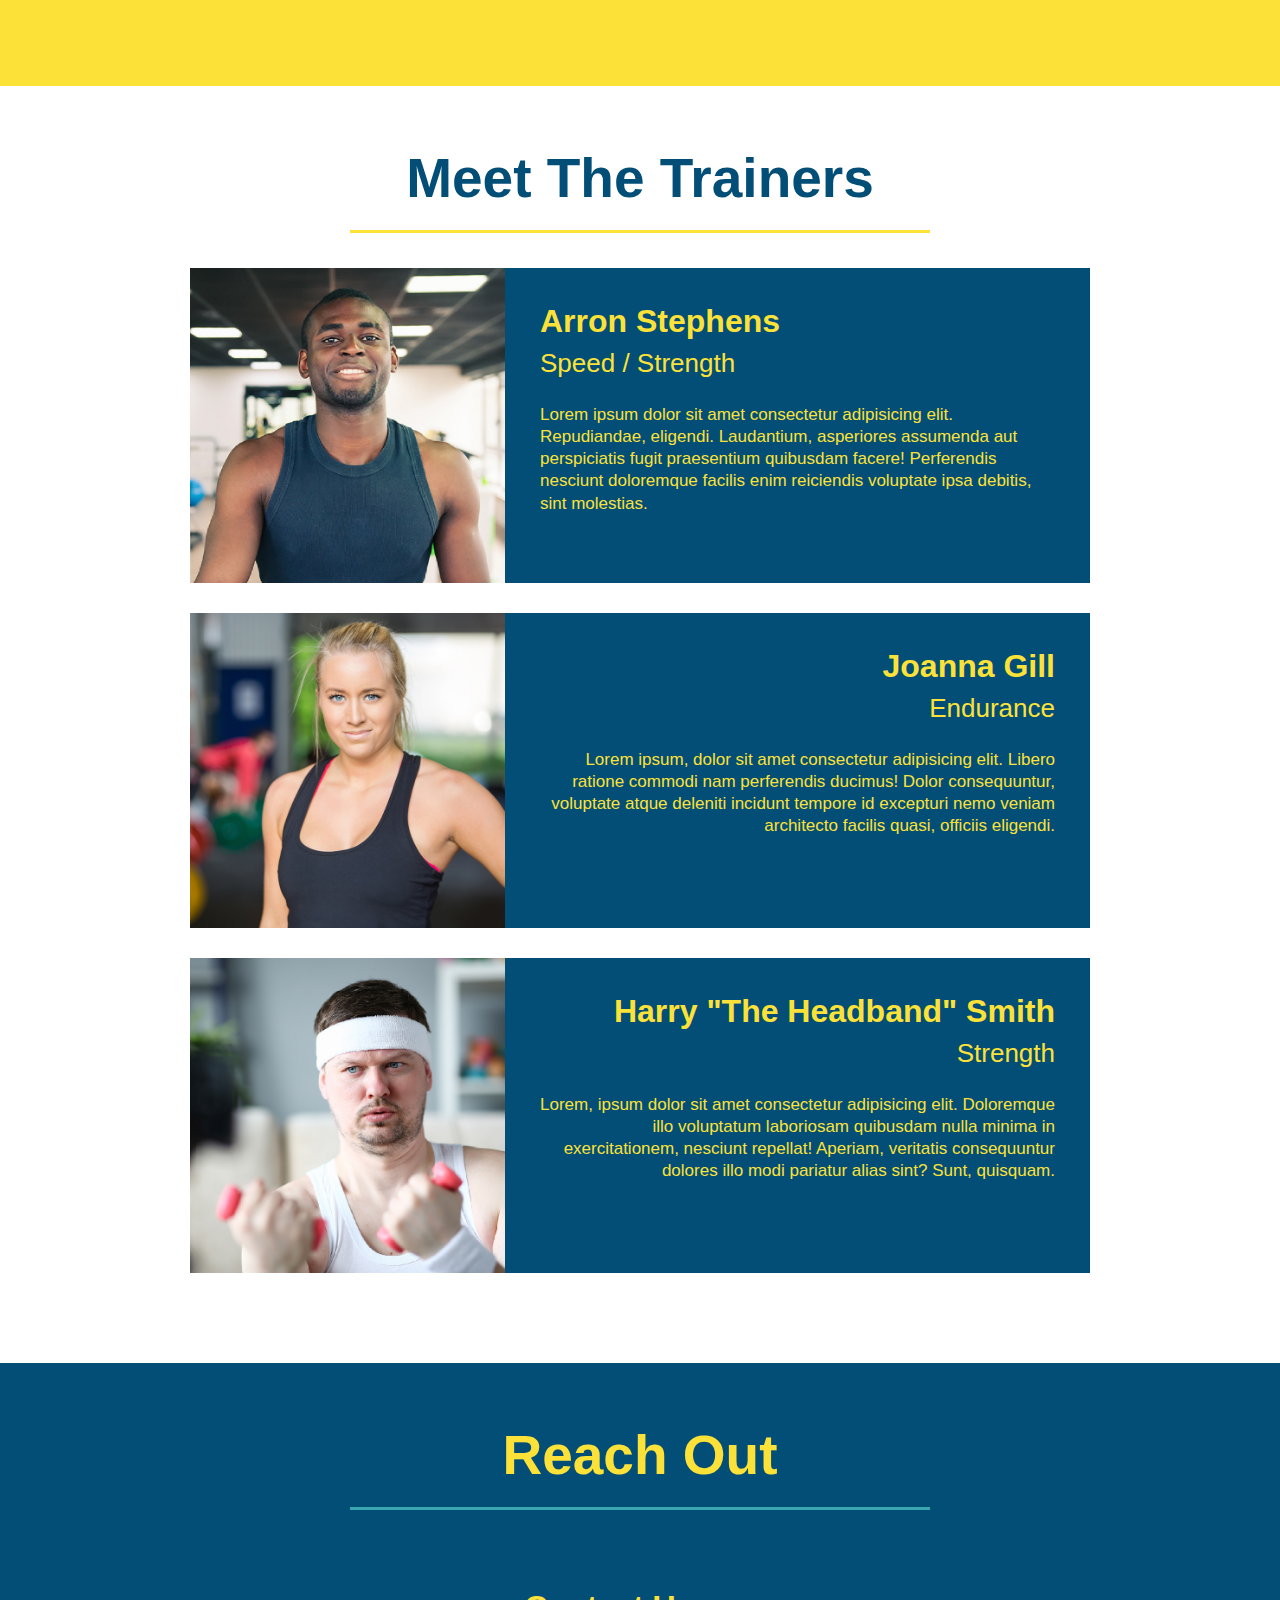
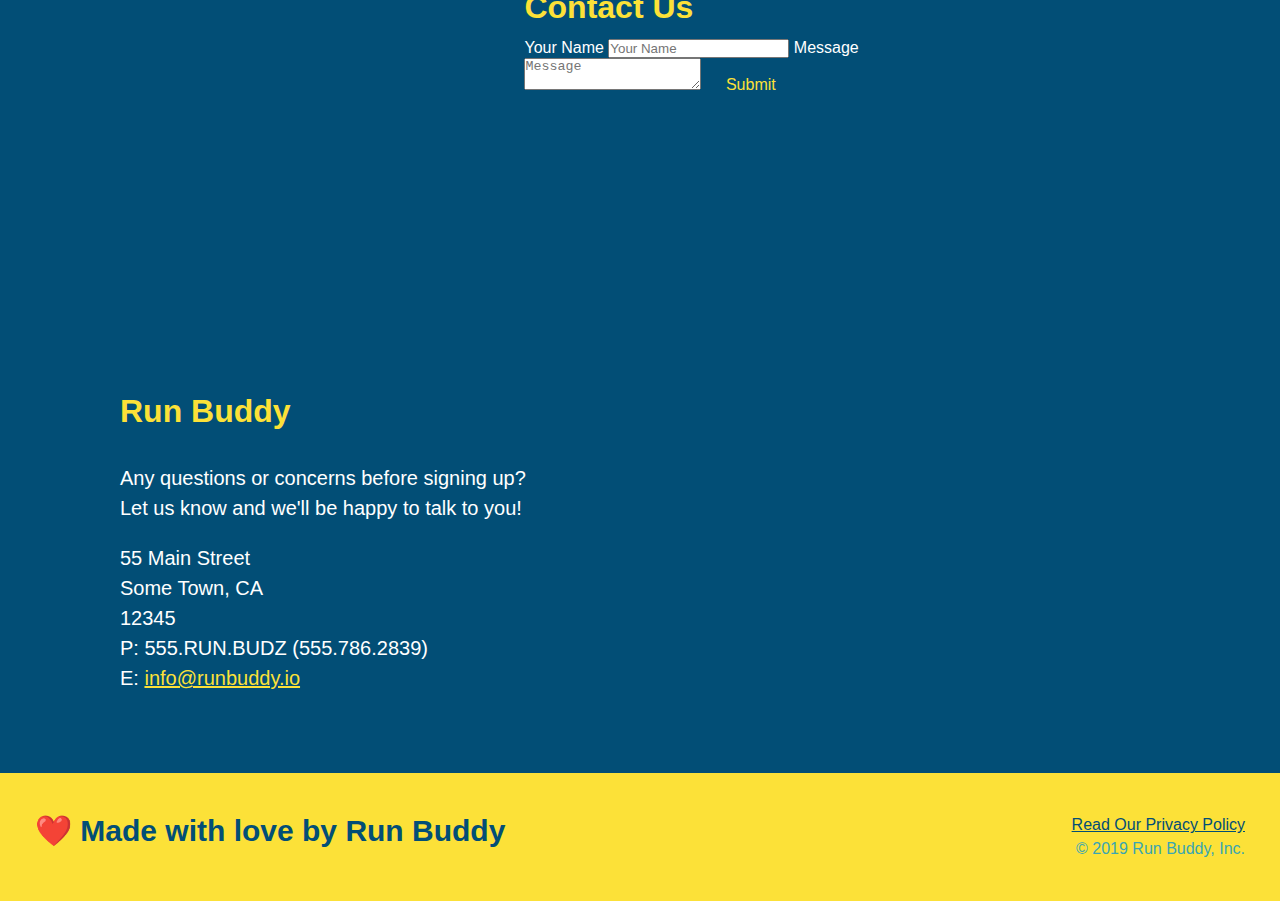
==== commit 240729e8: "added flexbox to what-you-do section, not finished" ====
--- a/index.html
+++ b/index.html
@@ -95,27 +95,59 @@
         <div class="flex-row">
             <h2 class="section-title secondary-border">What You Do</h2>
         </div>
-        <div>
-            <!-- insert this img element -->
-            <img src="./assets/images/step-1.svg" alt="" />
-            <h3>Step 1: <span>Fill Out The Form Above.</span></h3>
-            <p>You're already here, so why not?</p>
-        </div>
-        <div>
-            <img src="./assets/images/step-2.svg" alt="" />
-            <h3>Step 2: <span>Consult With One Of Our Trainers.</span></h3>
-            <p>Are you here to build muscles, lose weight, or just feel good?</p>
-        </div>
-        <div>
-            <img src="./assets/images/step-3.svg" alt="" />
-            <h3>Step 3: <span>Get Running.</span></h3>
-            <p>Hit the ground running (literally) once your trainer lays out your plan.</p>
-        </div>
-        <div>
-            <img src="./assets/images/step-4.svg" alt="" />
-            <h3>Step 4: <span>See Results.</span></h3>
-            <p>Bi-weekly checkins with your trainer will keep you focused.</p>
-        </div>
+        
+        <div class="step-container">
+            <h3>Step 1.</h3>
+            <div class="step-info">
+                <div class="step-img">
+                    <img src="./assets/images/step-1.svg" alt="" />
+                </div>
+                <div class="step-text">
+                    <h4>Fill Out The Form Above.</h4>
+                    <p>You're already here, so why not?</p>
+                </div>
+            </div>
+        </div>
+
+        <div class="step-container">
+            <h3>Step 2.</h3>
+            <div class="step-info">
+                <div class="step-img">
+                    <img src="./assets/images/step-2.svg" alt="" />
+                </div>
+                <div class="step-text">
+                    <h4>Consult With One Of Our Trainers.</h4>
+                    <p>Are you here to build muscles, lose weight, or just feel good?</p>
+                </div>    
+            </div>   
+        </div>
+
+        <div class="step-container">
+            <h3>Step 3</h3>
+            <div class="step-info">
+                <div class="step-img">
+                    <img src="./assets/images/step-3.svg" alt="" />
+                </div>
+                <div class="step-text">
+                    <h4>Get Running.</h4>
+                    <p>Hit the ground running (literally) once your trainer lays out your plan.</p>
+                </div>
+            </div>
+        </div>
+
+        <div class="step-container">
+            <h3>Step 4</h3>
+            <div class="step-info">
+                <div class="step-img">
+                    <img src="./assets/images/step-4.svg" alt="" />
+                </div>
+                <div class="step-text">
+                    <h4>See Results.</h4>
+                    <p>Bi-weekly checkins with your trainer will keep you focused.</p>
+                </div>
+            </div>
+        </div>
+        
     </section>
     <!-- "what you do" section end -->
   
--- a/assets/css/style.css
+++ b/assets/css/style.css
@@ -173,24 +173,39 @@
 .secondary-border{
     border-color: #39a6b2;
 }
-.steps div{
-    margin-bottom: 80px;
-}
-.steps img{
-    width:15%;
+.step-container{
+    margin:50px auto;
+    padding-bottom: 50px;
+    width:80%;
+    border-bottom: 1px solid #39a6b2;
+    display:flex;
+    flex-wrap: wrap;
+    align-items: center;
+    justify-content:space-between; 
+}
+.step-info{
+    display:flex;
+    /* flex-wrap: wrap; */
+    align-items: center;
+    flex:2 70%;
+}
+.step-img{
+    width:100%;
     margin:10px 0;
 }
-.steps h3{
+.step-container h3{
     color:#024e76;
     font-size: 46px;
-    margin-top: 10px;
-}
-.steps p{
+    flex: 1 30%;
+}
+.step-text p{
     color:#39a6b2;
-    font-size: 23px;
-}
-.steps span{
-    font-size: 38px;
+    font-size: 18px;
+}
+.step-text h4{
+    font-size:24px;
+    line-height: 1.5;
+    color:#024e76;
 }
 /* what you do section ends */
 
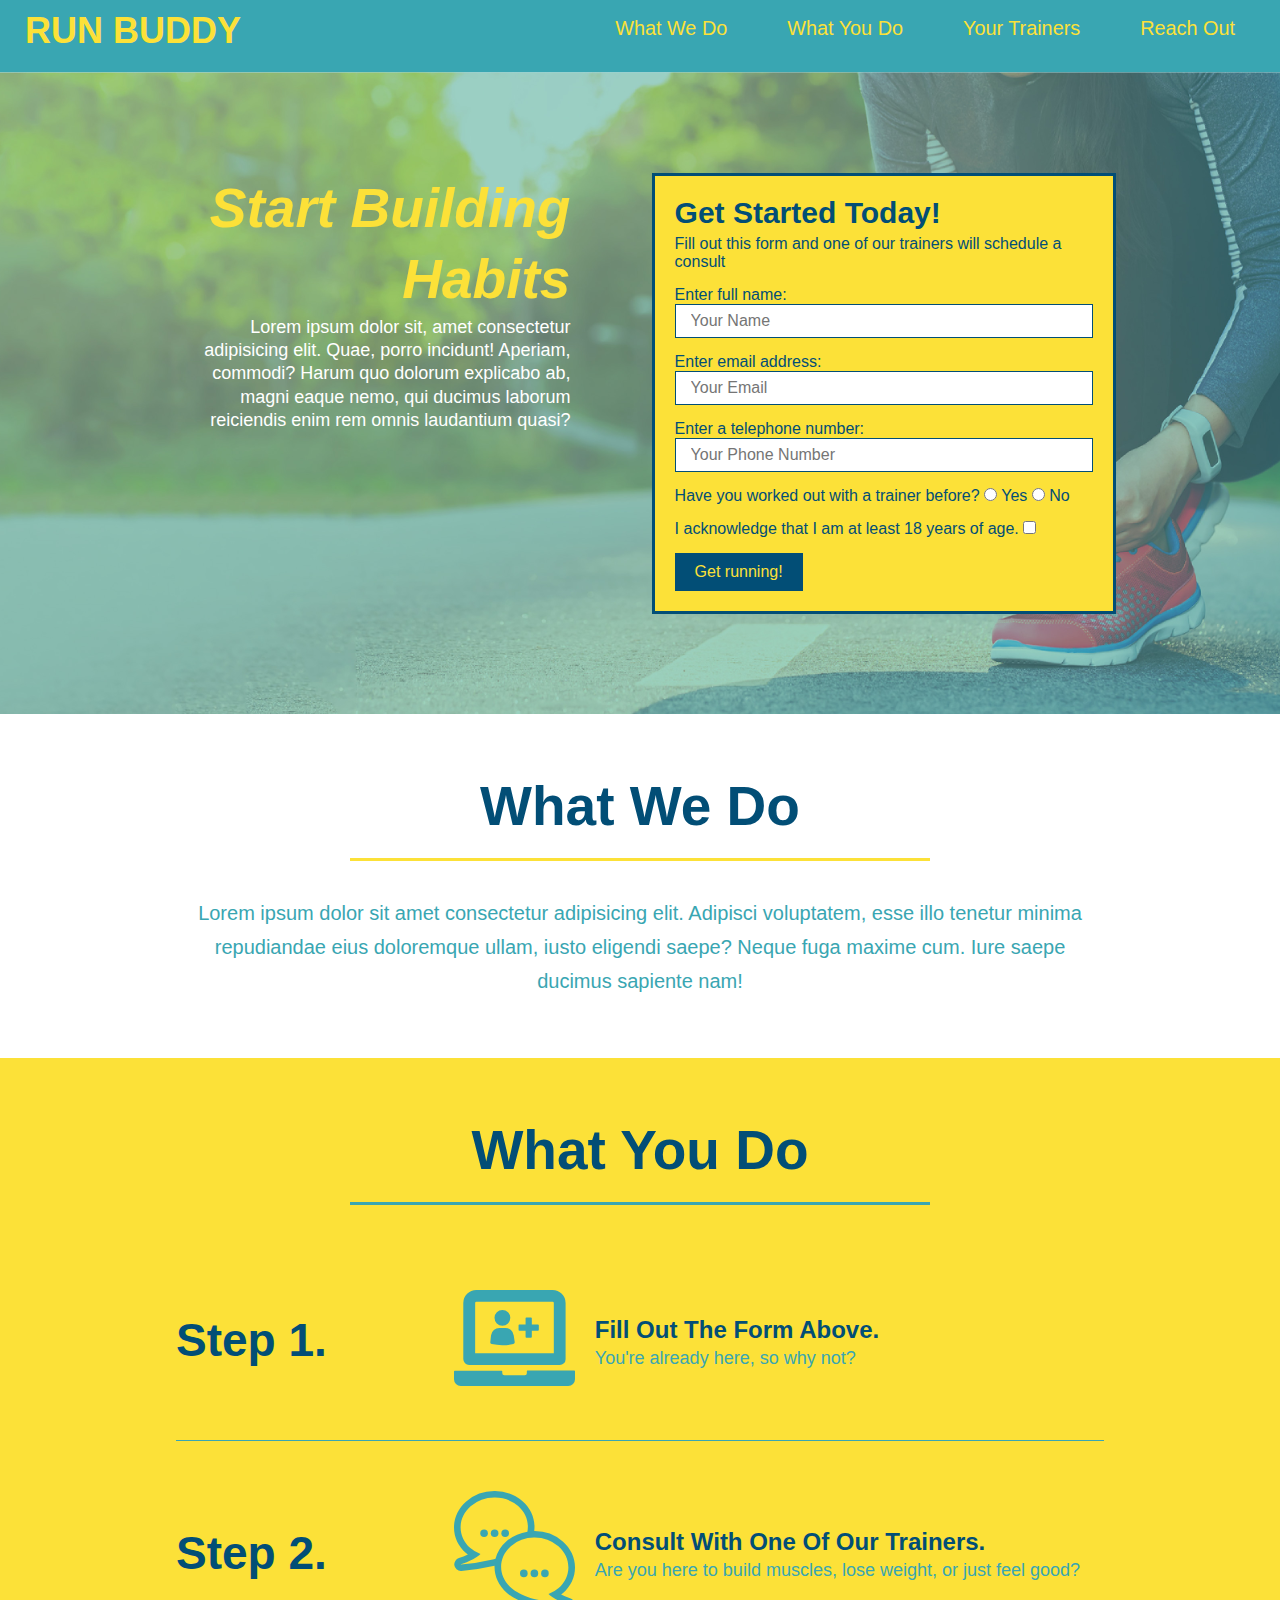
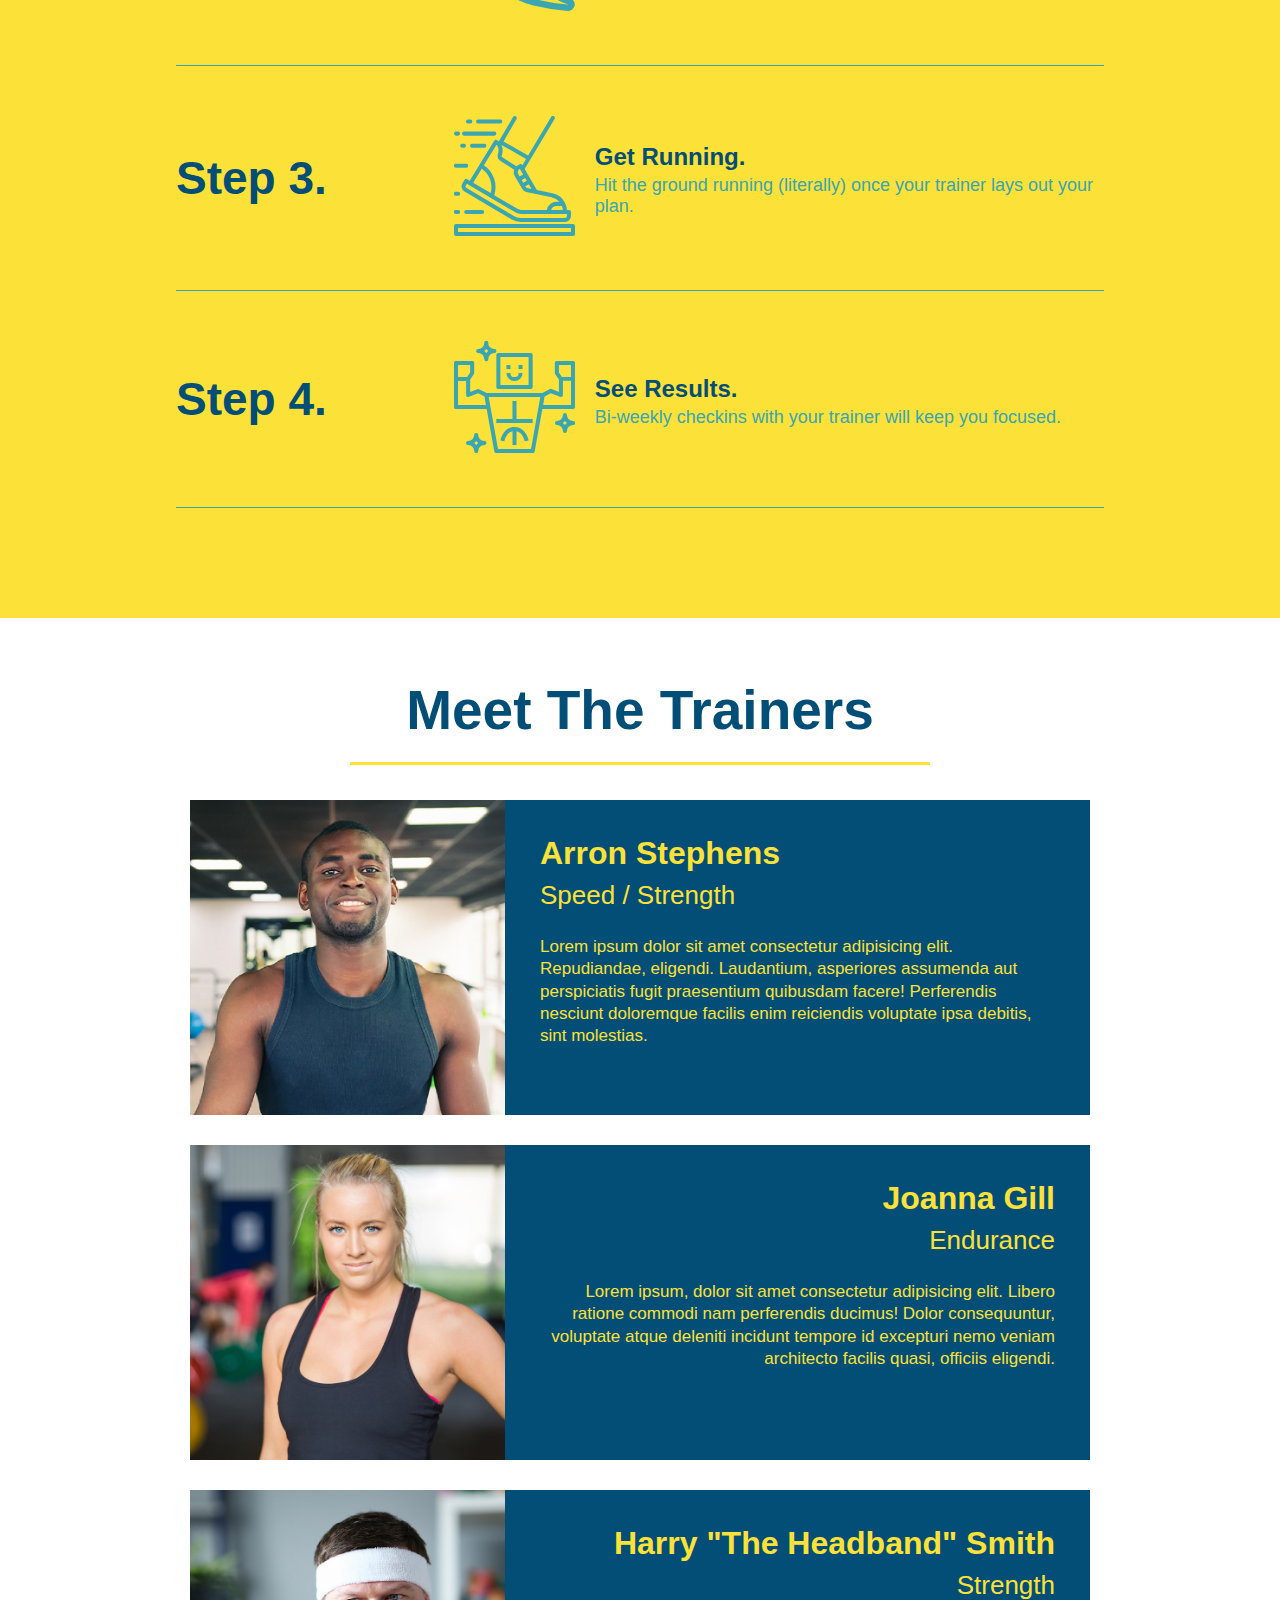
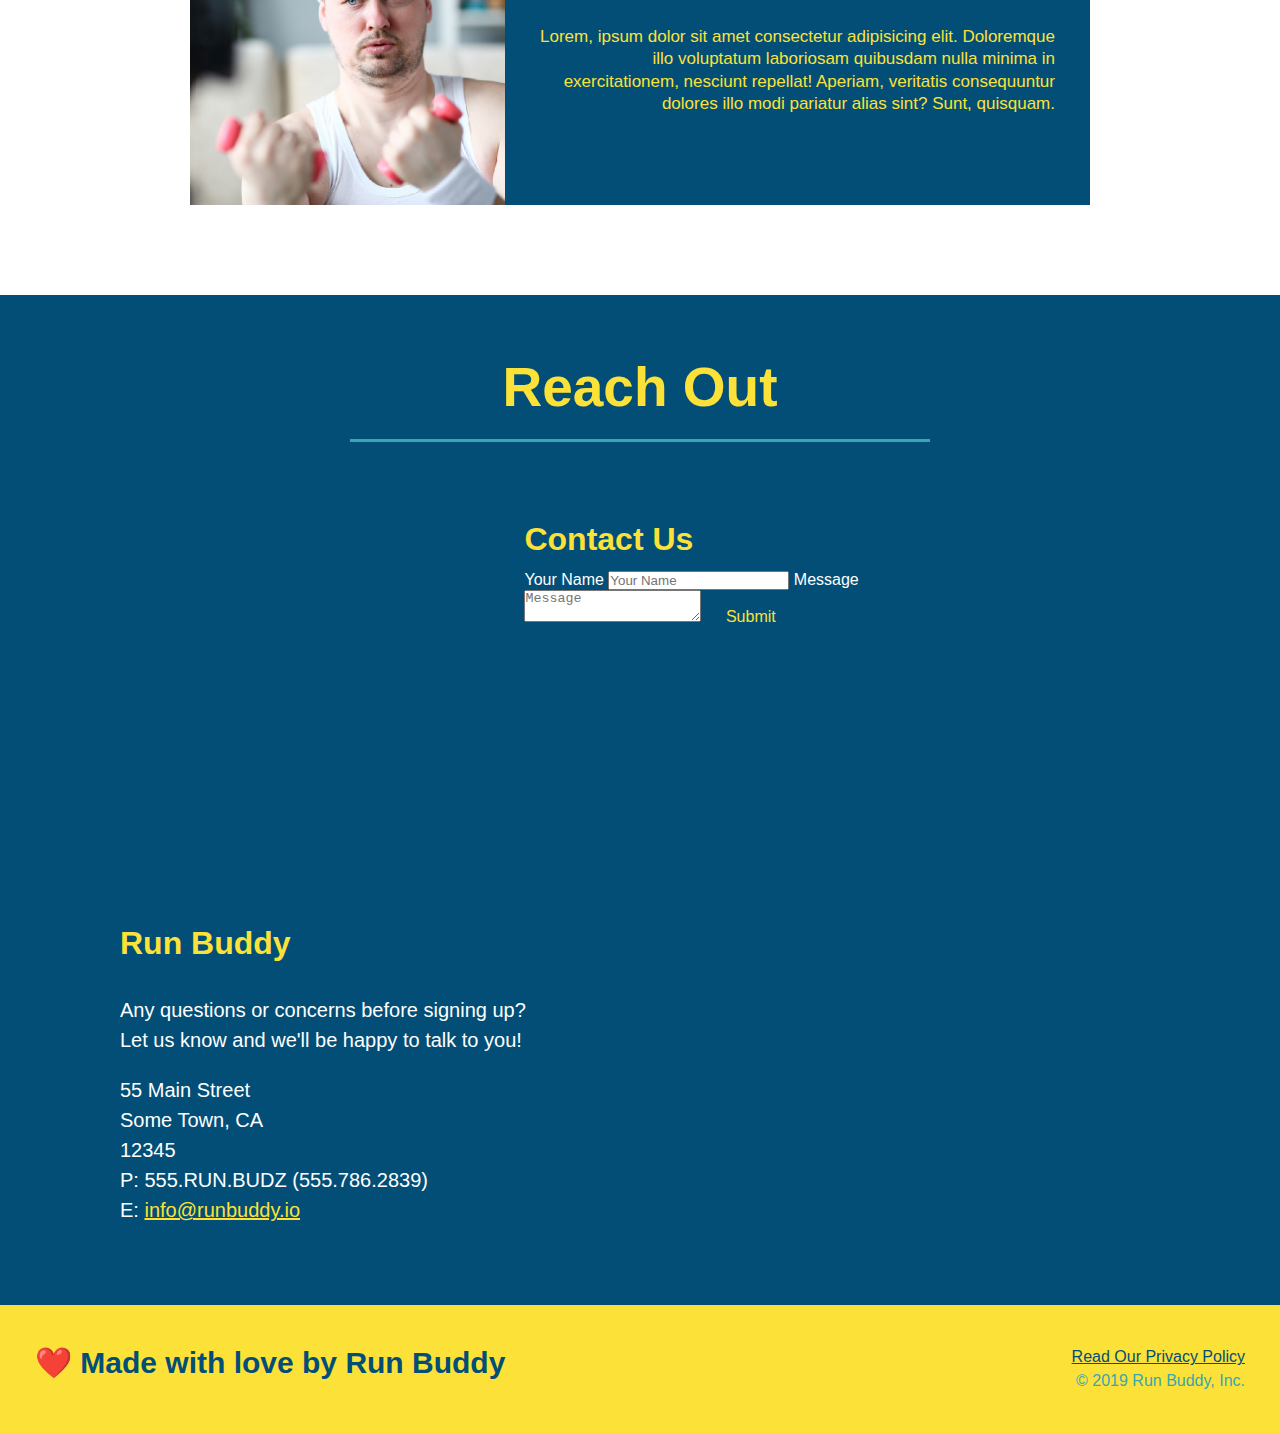
==== commit 3c4d3bb2: "add flexbox to what-you-do section, class steps - decided to use present tense in all future commit " ====
--- a/index.html
+++ b/index.html
@@ -123,7 +123,7 @@
         </div>
 
         <div class="step-container">
-            <h3>Step 3</h3>
+            <h3>Step 3.</h3>
             <div class="step-info">
                 <div class="step-img">
                     <img src="./assets/images/step-3.svg" alt="" />
@@ -136,7 +136,7 @@
         </div>
 
         <div class="step-container">
-            <h3>Step 4</h3>
+            <h3>Step 4.</h3>
             <div class="step-info">
                 <div class="step-img">
                     <img src="./assets/images/step-4.svg" alt="" />
--- a/assets/css/style.css
+++ b/assets/css/style.css
@@ -1,3 +1,4 @@
+/* universal style */
 *{
     margin:0;
     padding:0;
@@ -6,13 +7,15 @@
 .flex-row{
     display:flex;
 }
-
 body{
    color: #39a6b2;
    font-family: Helvetica, Arial, sans-serif;
 }
-
-/* explicitly list the side it should be applied to */
+section{
+    padding:60px;
+}
+
+/* header section */
 header{
     padding-top:10px;
     padding-right: 15px;
@@ -23,23 +26,19 @@
     justify-content:space-between;
     flex-wrap: wrap;
 }
-
 header h1{
     font-weight: bold;
     font-size: 36px;
     color: #fce138;
     margin:0;
 }
-
 header a{
     text-decoration: none;
     color: #fce138;
 }
-
 header nav{
     margin: 7px 0;
 }
-
 header nav ul {
     display:flex;
     flex-wrap: wrap;
@@ -47,39 +46,10 @@
     align-items: center;
     list-style:none;
 }
-
 header nav ul li a{
     margin: 0 30px;
     font-weight: lighter;
     font-size: 1.55vw;
-}
-
-footer{
-    background: #fce138;
-    width: 100%;
-    padding: 40px 35px;
-    display:flex;
-    justify-content: space-between;
-    flex-wrap: wrap;
-}
-
-footer h2{
-    color: #024e76;
-    font-size:30px;
-    margin:0;
-}
-
-footer div{
-    line-height: 1.5;
-    text-align: right;
-}
-
-footer a{
-    color:#024e76;
-}
-
-section{
-    padding:60px;
 }
 
 /* hero style start */
@@ -129,10 +99,6 @@
     width:100%;
     margin-bottom:15px;
 }
-/* .hero-form label{
-    margin:1px;
-} */ 
-/* ^adds a ton of space between "have you worked out before?" and "18"; it's because I wrapped the label around the paragraph. need to fix.  */
 button{
     background-color: #024e76;
     color:#fce138;
@@ -152,6 +118,7 @@
     margin:0 auto 35px auto;
     width:50%;
 }
+
 /* what we do section start */
 .primary-border{
     border-color:#fce138;
@@ -164,7 +131,6 @@
     font-size: 20px;
     text-align: center;
 }
-/* what we do section ends */
 
 /* what you do section starts */
 .steps{
@@ -185,18 +151,24 @@
 }
 .step-info{
     display:flex;
-    /* flex-wrap: wrap; */
+    flex-wrap: wrap;
     align-items: center;
     flex:2 70%;
 }
 .step-img{
-    width:100%;
-    margin:10px 0;
+    flex:1 12%;
+    margin-right: 20px;
+}
+.step-img img{
+    max-width: 100%;
 }
 .step-container h3{
     color:#024e76;
     font-size: 46px;
     flex: 1 30%;
+}
+.step-text{
+    flex:12;
 }
 .step-text p{
     color:#39a6b2;
@@ -207,7 +179,6 @@
     line-height: 1.5;
     color:#024e76;
 }
-/* what you do section ends */
 
 /* meet the trainers section starts */
 .trainers{
@@ -242,7 +213,6 @@
     font-size:17px;
     line-height:1.3;
 }
-/* meet the trainers section ends */
 
 /* text alignment */
 .text-left{
@@ -263,7 +233,6 @@
     width: 400px;
     height: 400px;
 }
-
 .contact-info div{
     /* float:right; */
     text-align:left;
@@ -288,5 +257,25 @@
 .contact-info a{
     color:#fce138;
 }
-/* reach out sections ends */
-
+
+/* footer section */
+footer{
+    background: #fce138;
+    width: 100%;
+    padding: 40px 35px;
+    display:flex;
+    justify-content: space-between;
+    flex-wrap: wrap;
+}
+footer h2{
+    color: #024e76;
+    font-size:30px;
+    margin:0;
+}
+footer div{
+    line-height: 1.5;
+    text-align: right;
+}
+footer a{
+    color:#024e76;
+}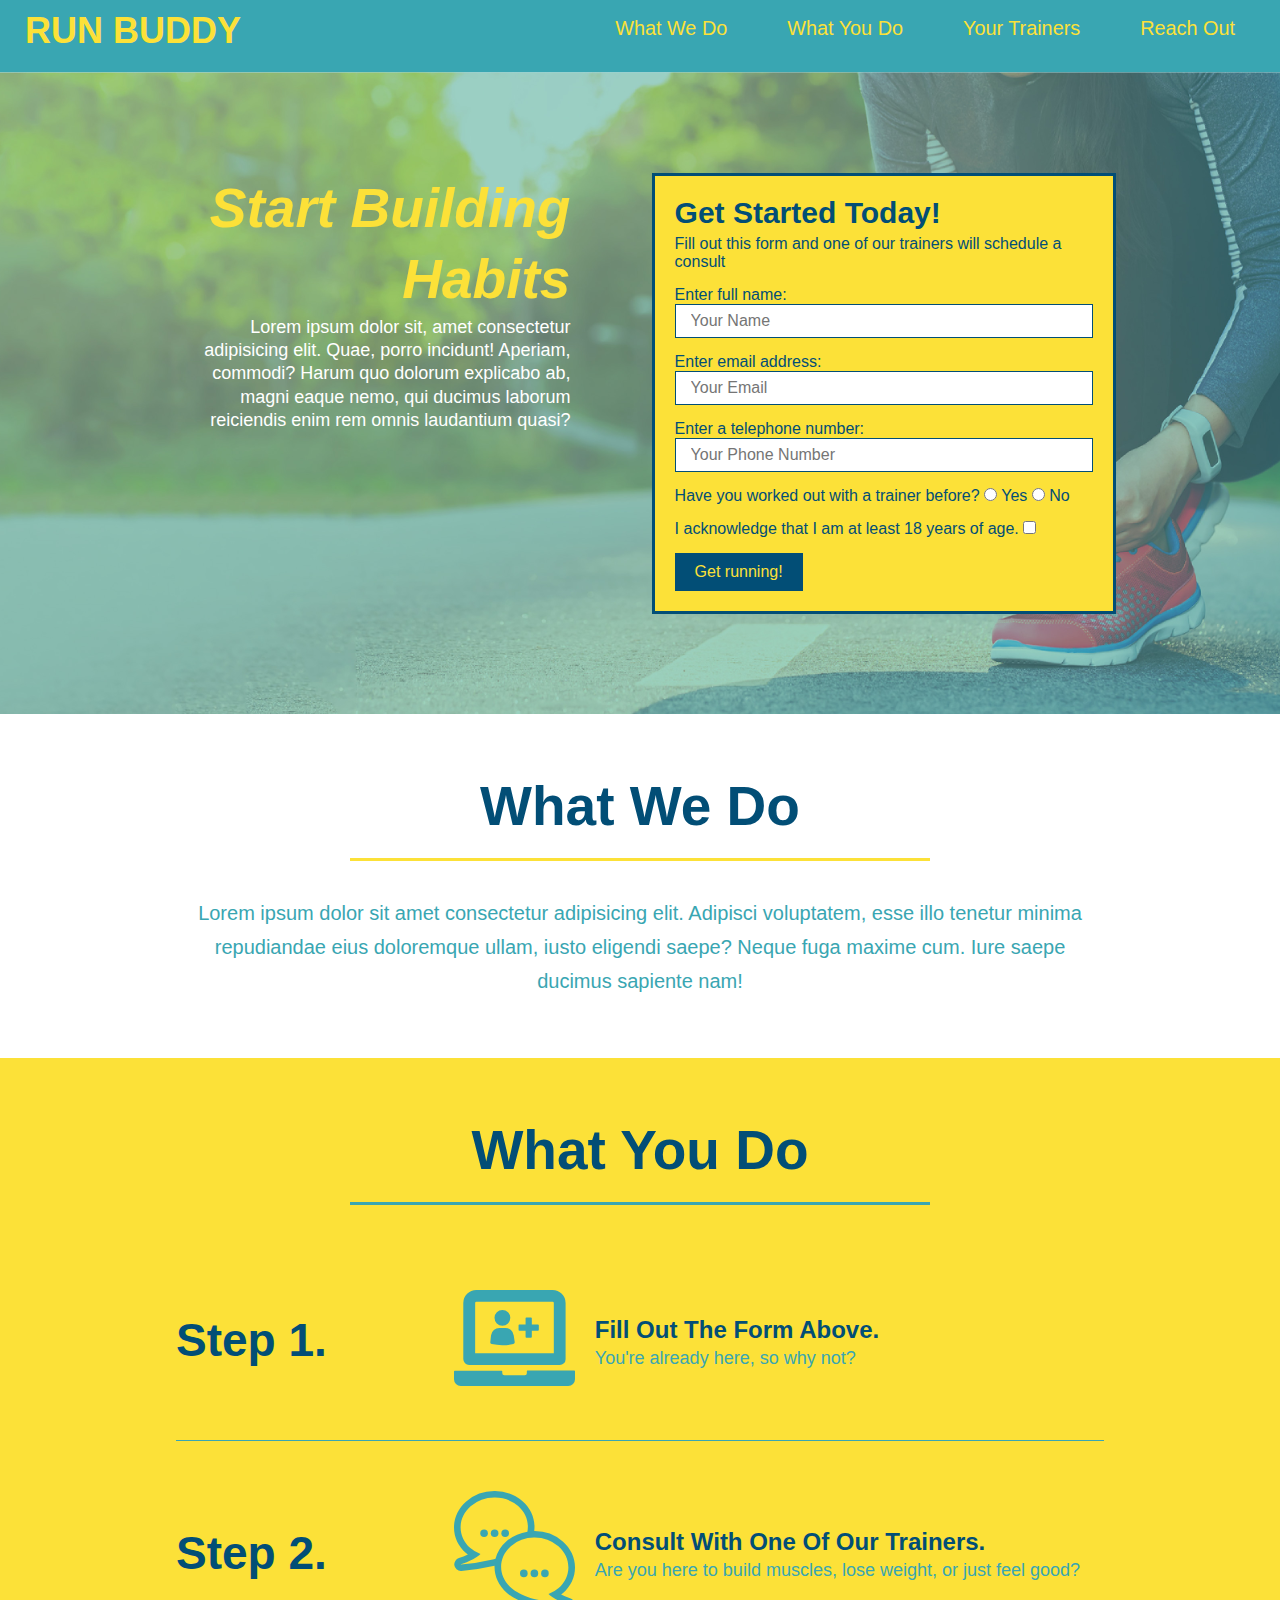
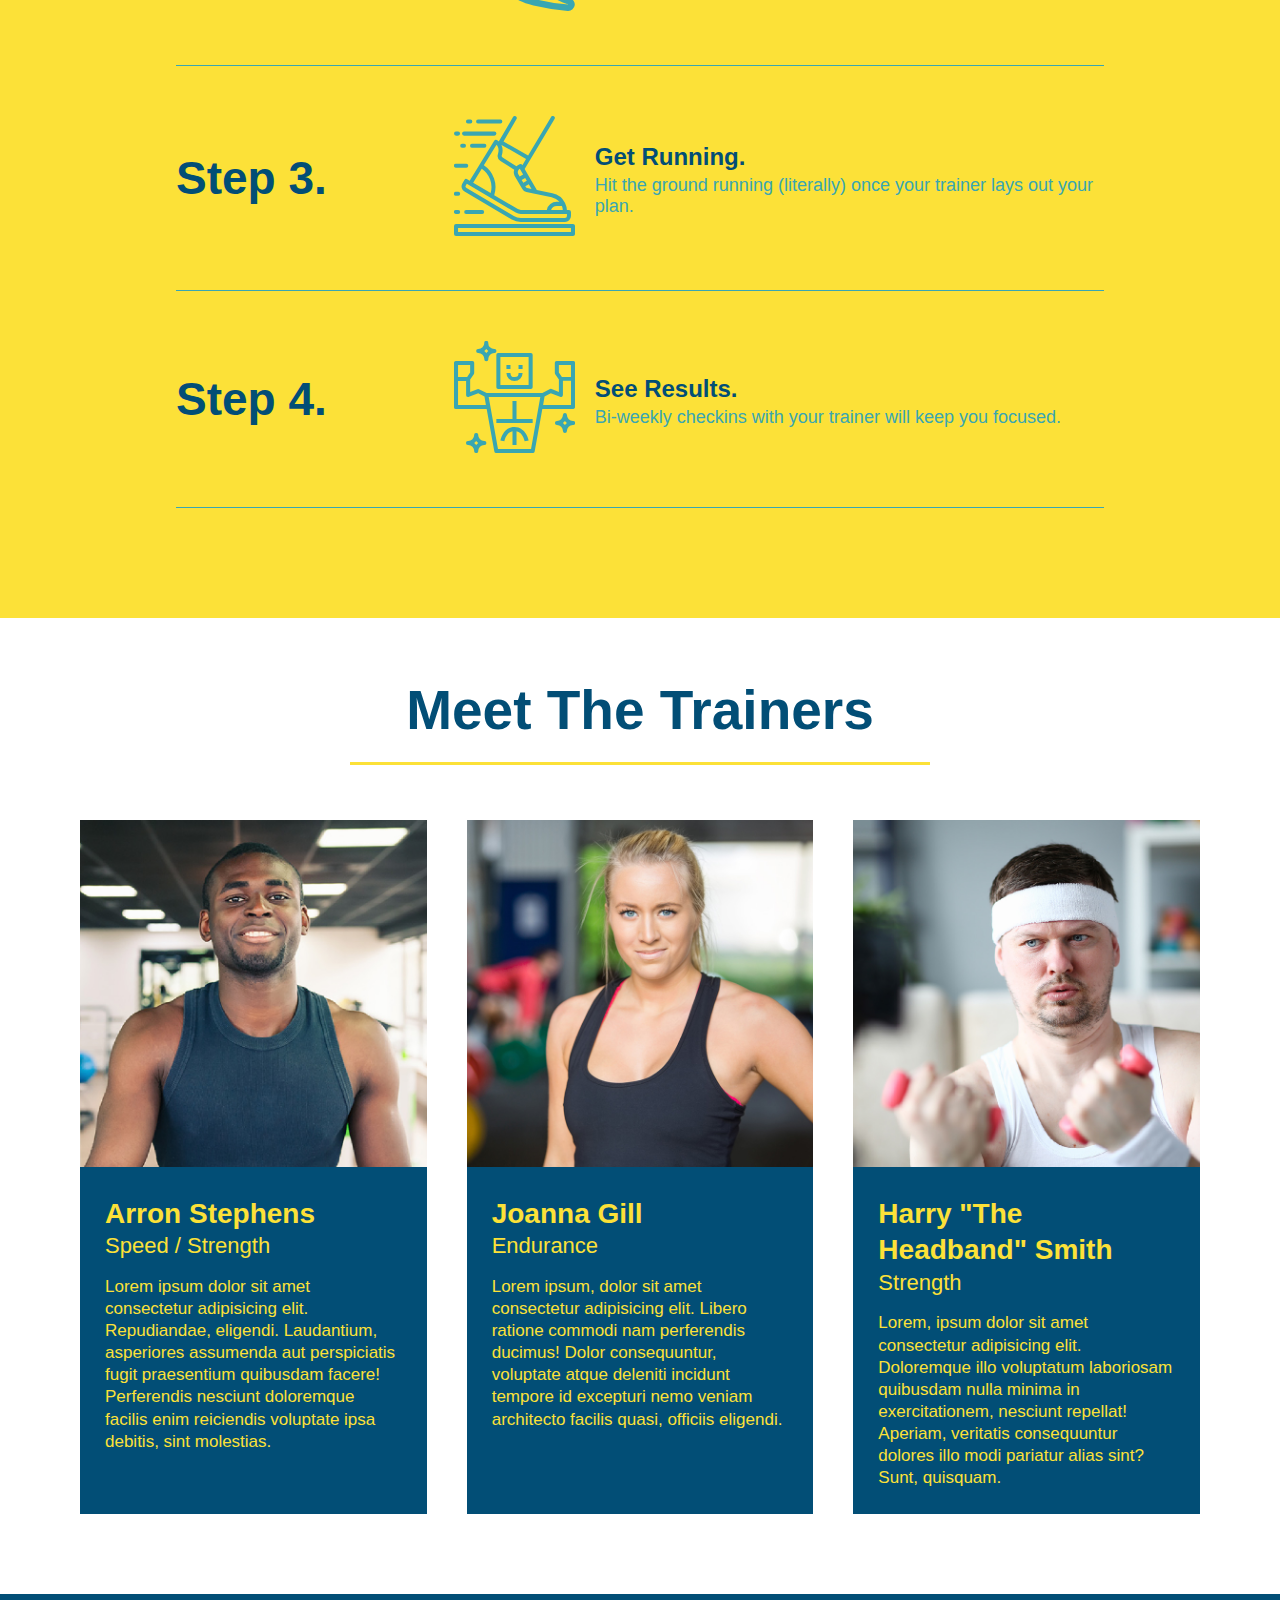
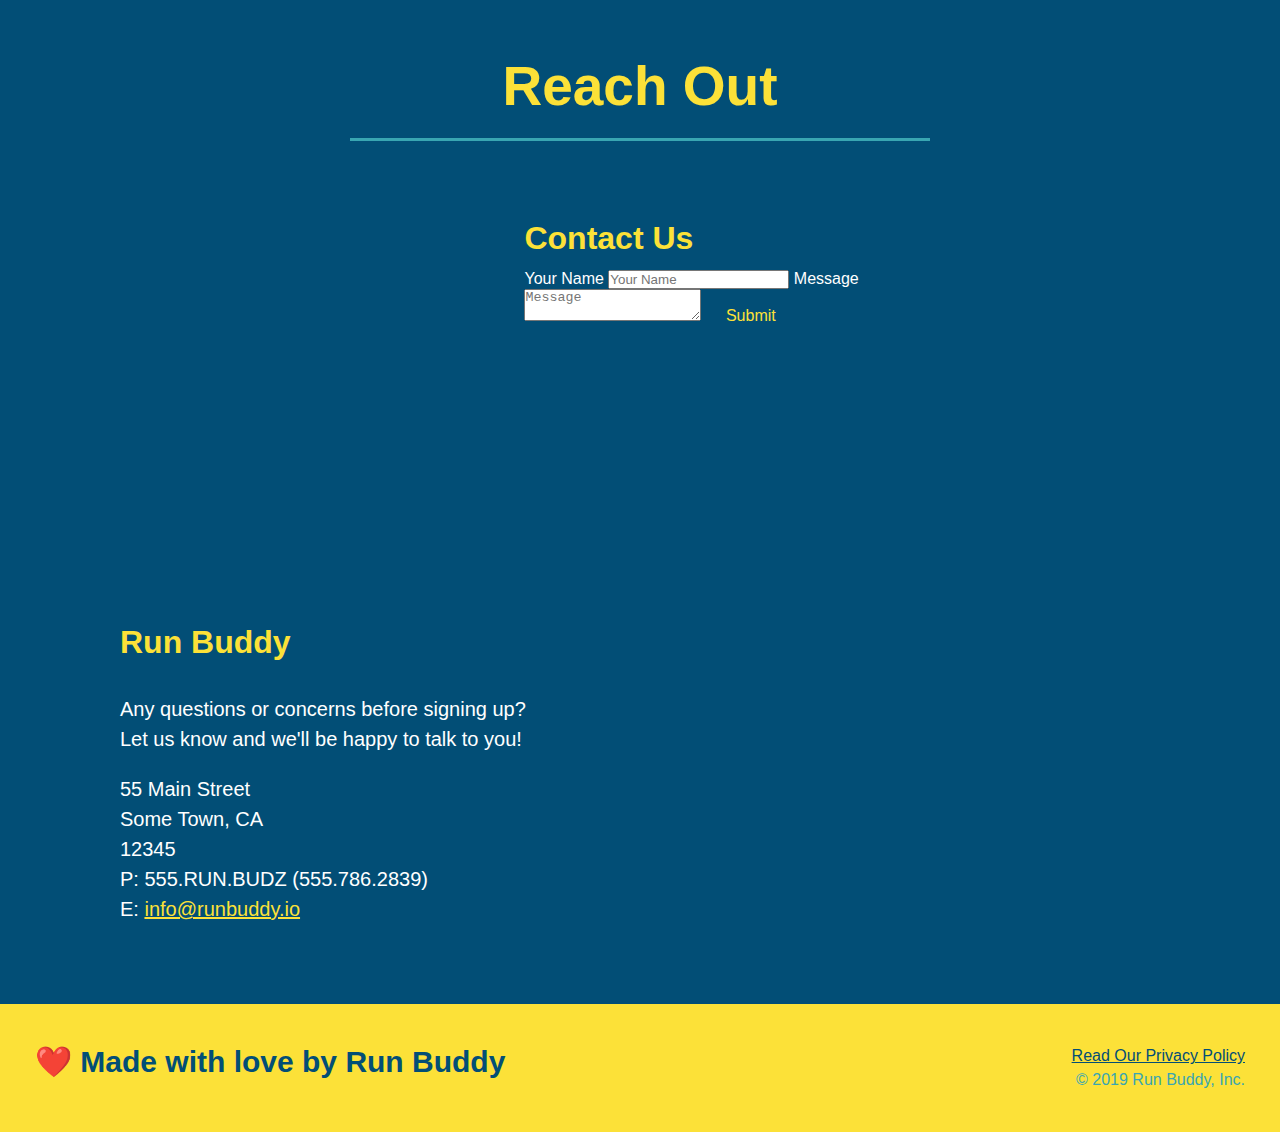
==== commit 26de5991: "add flexbox to trainer section" ====
--- a/index.html
+++ b/index.html
@@ -152,42 +152,45 @@
     <!-- "what you do" section end -->
   
     <!-- "meet the trainers" section -->
-    <section id="your-trainers" class = "trainers">
+    <section id="your-trainers">
         <div class="flex-row">
             <h2 class="section-title primary-border">Meet The Trainers</h2>
         </div>
-        <!-- first trainer bio -->
-        <article class="trainer">
-            <img src="./assets/images/trainer-1.jpg" alt="Arron Stephens in his workout clothes, ready to pump iron" />
-            <div class="trainer-bio text-left">
-                <h3>Arron Stephens</h3>
-                <h4>Speed / Strength</h4>
-                <p>
-                    Lorem ipsum dolor sit amet consectetur adipisicing elit. Repudiandae, eligendi. Laudantium, asperiores assumenda aut perspiciatis fugit praesentium quibusdam facere! Perferendis nesciunt doloremque facilis enim reiciendis voluptate ipsa debitis, sint molestias.
-                </p>
-            </div>
-        </article>
-        <!-- second trainer bio -->
-        <article class="trainer">
-            <img src="./assets/images/trainer-2.jpg" alt="Joanna Gill in her workout gear, ready to train" />
-            <div class="trainer-bio text-right">
-                <h3>Joanna Gill</h3>
-                <h4>Endurance</h4>
-                <p>
-                    Lorem ipsum, dolor sit amet consectetur adipisicing elit. Libero ratione commodi nam perferendis ducimus! Dolor consequuntur, voluptate atque deleniti incidunt tempore id excepturi nemo veniam architecto facilis quasi, officiis eligendi.
-                </p>
-            </div>
-        </article>
-        <article class="trainer">
-            <img src="./assets/images/trainer-3.jpg" alt="Harry Smith lifts weights and is ready to make muscles" />
-            <div class="trainer-bio text-right">
-                <h3>Harry "The Headband" Smith</h3>
-                <h4>Strength</h4>
-                <p>
-                    Lorem, ipsum dolor sit amet consectetur adipisicing elit. Doloremque illo voluptatum laboriosam quibusdam nulla minima in exercitationem, nesciunt repellat! Aperiam, veritatis consequuntur dolores illo modi pariatur alias sint? Sunt, quisquam.
-                </p>
-            </div>
-        </article>
+            <!-- first trainer bio -->
+        <div class = "trainers">
+            <article class="trainer">
+                <img src="./assets/images/trainer-1.jpg" alt="Arron Stephens in his workout clothes, ready to pump iron" />
+                <div class="trainer-bio">
+                    <h3 class="trainer-name">Arron Stephens</h3>
+                    <h4 class="trainer-role">Speed / Strength</h4>
+                    <p>
+                        Lorem ipsum dolor sit amet consectetur adipisicing elit. Repudiandae, eligendi. Laudantium, asperiores assumenda aut perspiciatis fugit praesentium quibusdam facere! Perferendis nesciunt doloremque facilis enim reiciendis voluptate ipsa debitis, sint molestias.
+                    </p>
+                </div>
+            </article>
+            <!-- second trainer bio -->
+            <article class="trainer">
+                <img src="./assets/images/trainer-2.jpg" alt="Joanna Gill in her workout gear, ready to train" />
+                <div class="trainer-bio">
+                    <h3 class="trainer-name">Joanna Gill</h3>
+                    <h4 class="trainer-role">Endurance</h4>
+                    <p>
+                        Lorem ipsum, dolor sit amet consectetur adipisicing elit. Libero ratione commodi nam perferendis ducimus! Dolor consequuntur, voluptate atque deleniti incidunt tempore id excepturi nemo veniam architecto facilis quasi, officiis eligendi.
+                    </p>
+                </div>
+            </article>
+            <!-- third trainer bio -->
+            <article class="trainer">
+                <img src="./assets/images/trainer-3.jpg" alt="Harry Smith lifts weights and is ready to make muscles" />
+                <div class="trainer-bio">
+                    <h3 class="trainer-name">Harry "The Headband" Smith</h3>
+                    <h4 class="trainer-role">Strength</h4>
+                    <p>
+                        Lorem, ipsum dolor sit amet consectetur adipisicing elit. Doloremque illo voluptatum laboriosam quibusdam nulla minima in exercitationem, nesciunt repellat! Aperiam, veritatis consequuntur dolores illo modi pariatur alias sint? Sunt, quisquam.
+                    </p>
+                </div>
+            </article>
+        </div>
     </section>
     <!-- "meet the trainers" section -->
 
--- a/assets/css/style.css
+++ b/assets/css/style.css
@@ -182,36 +182,36 @@
 
 /* meet the trainers section starts */
 .trainers{
-    /* text-align:center; */
+    width:100%;
+    margin: 0 auto;
+    display:flex;
+    flex-wrap: wrap;
+    justify-content: space-around;
+    /* border-color: #fff; */
 }
 .trainer{
-    width:900px;
-    margin:0 auto 30px auto;
+    margin:20px;
     background:#024e76;
     color:#fce138;
-    overflow:auto;
+    flex:1;
 }
 .trainer img{
-    width:35%;
-    float:left;
+    width:100%;
 }
 .trainer-bio{
-    padding:35px;
-    float:left;
-    width:65%;
+    padding:25px;
+    line-height:1.3;
 }
 .trainer-bio h3{
-    font-size:32px;
-    margin-bottom:8px;
+    font-size:28px;
 }
 .trainer-bio h4{
     font-weight:lighter;
-    font-size:26px;
-    margin-bottom: 25px;
+    font-size:22px;
+    margin-bottom:15px;
 }
 .trainer-bio p{
     font-size:17px;
-    line-height:1.3;
 }
 
 /* text alignment */
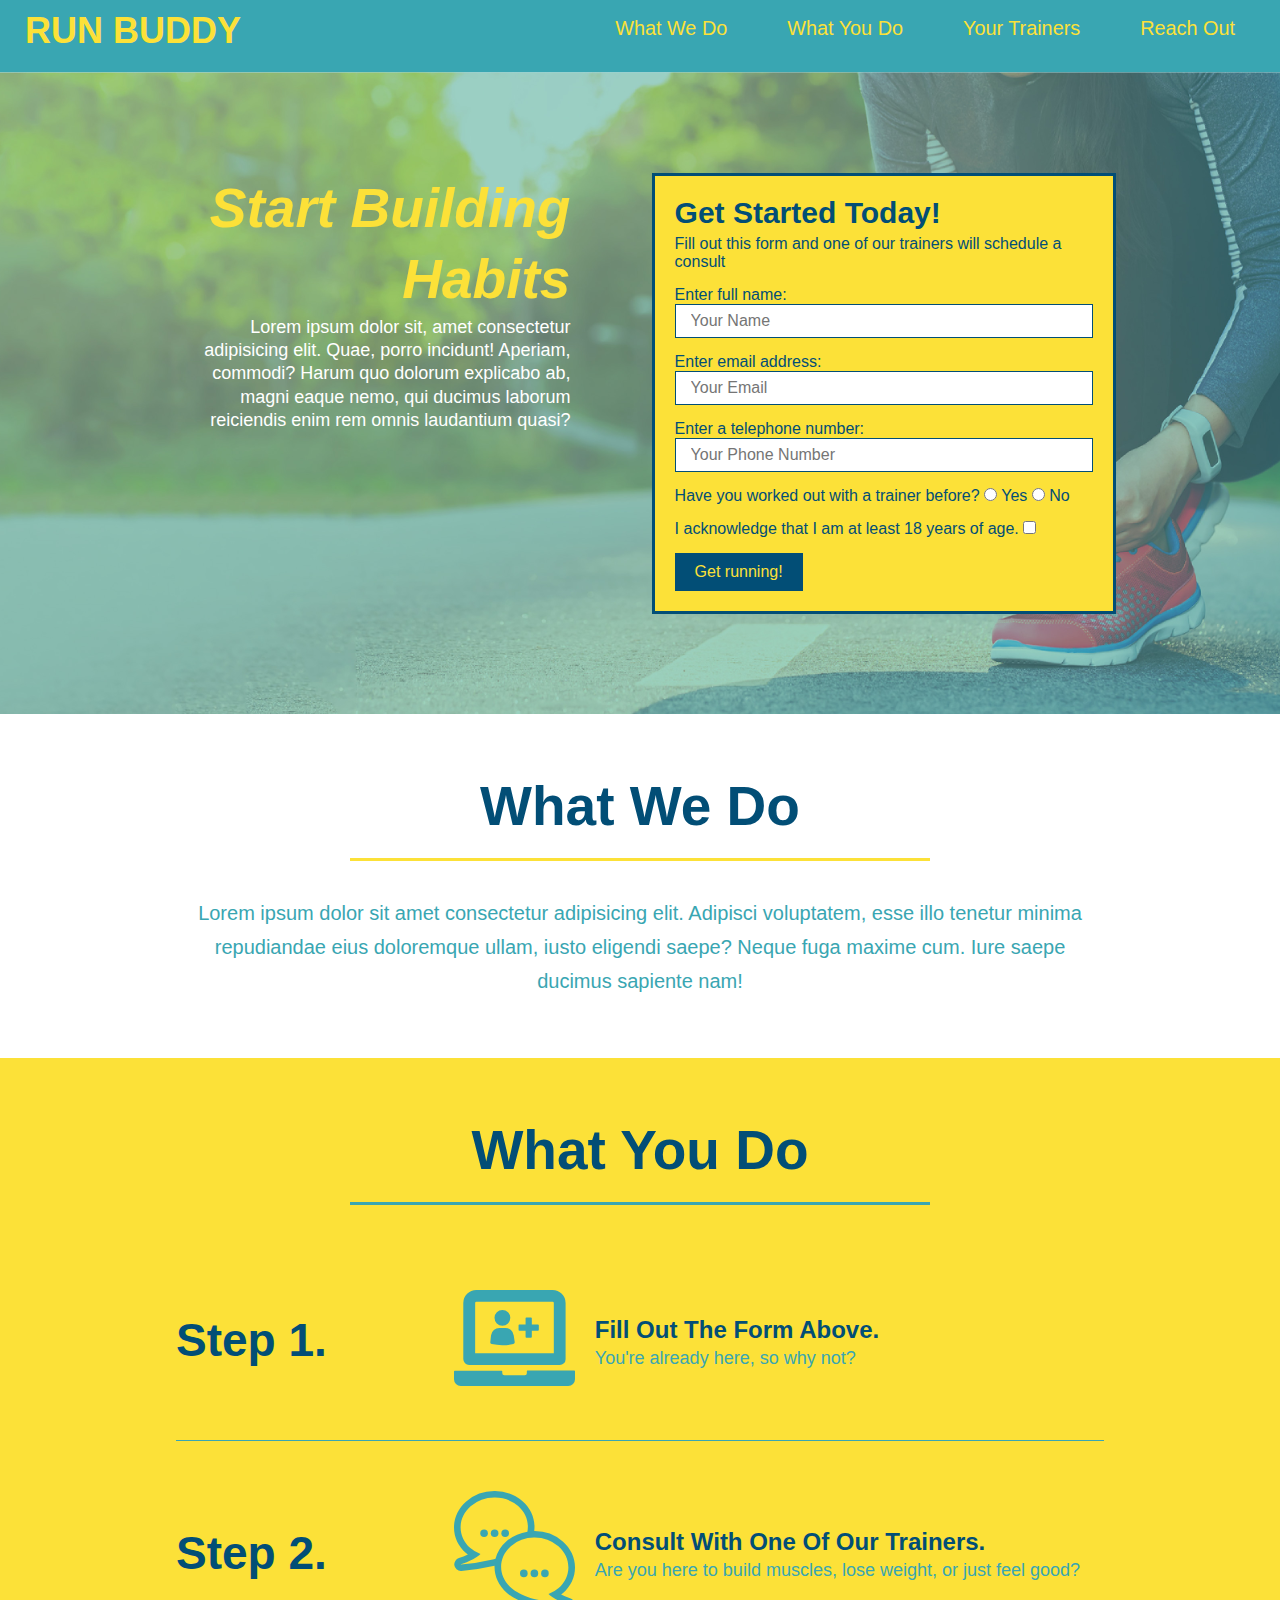
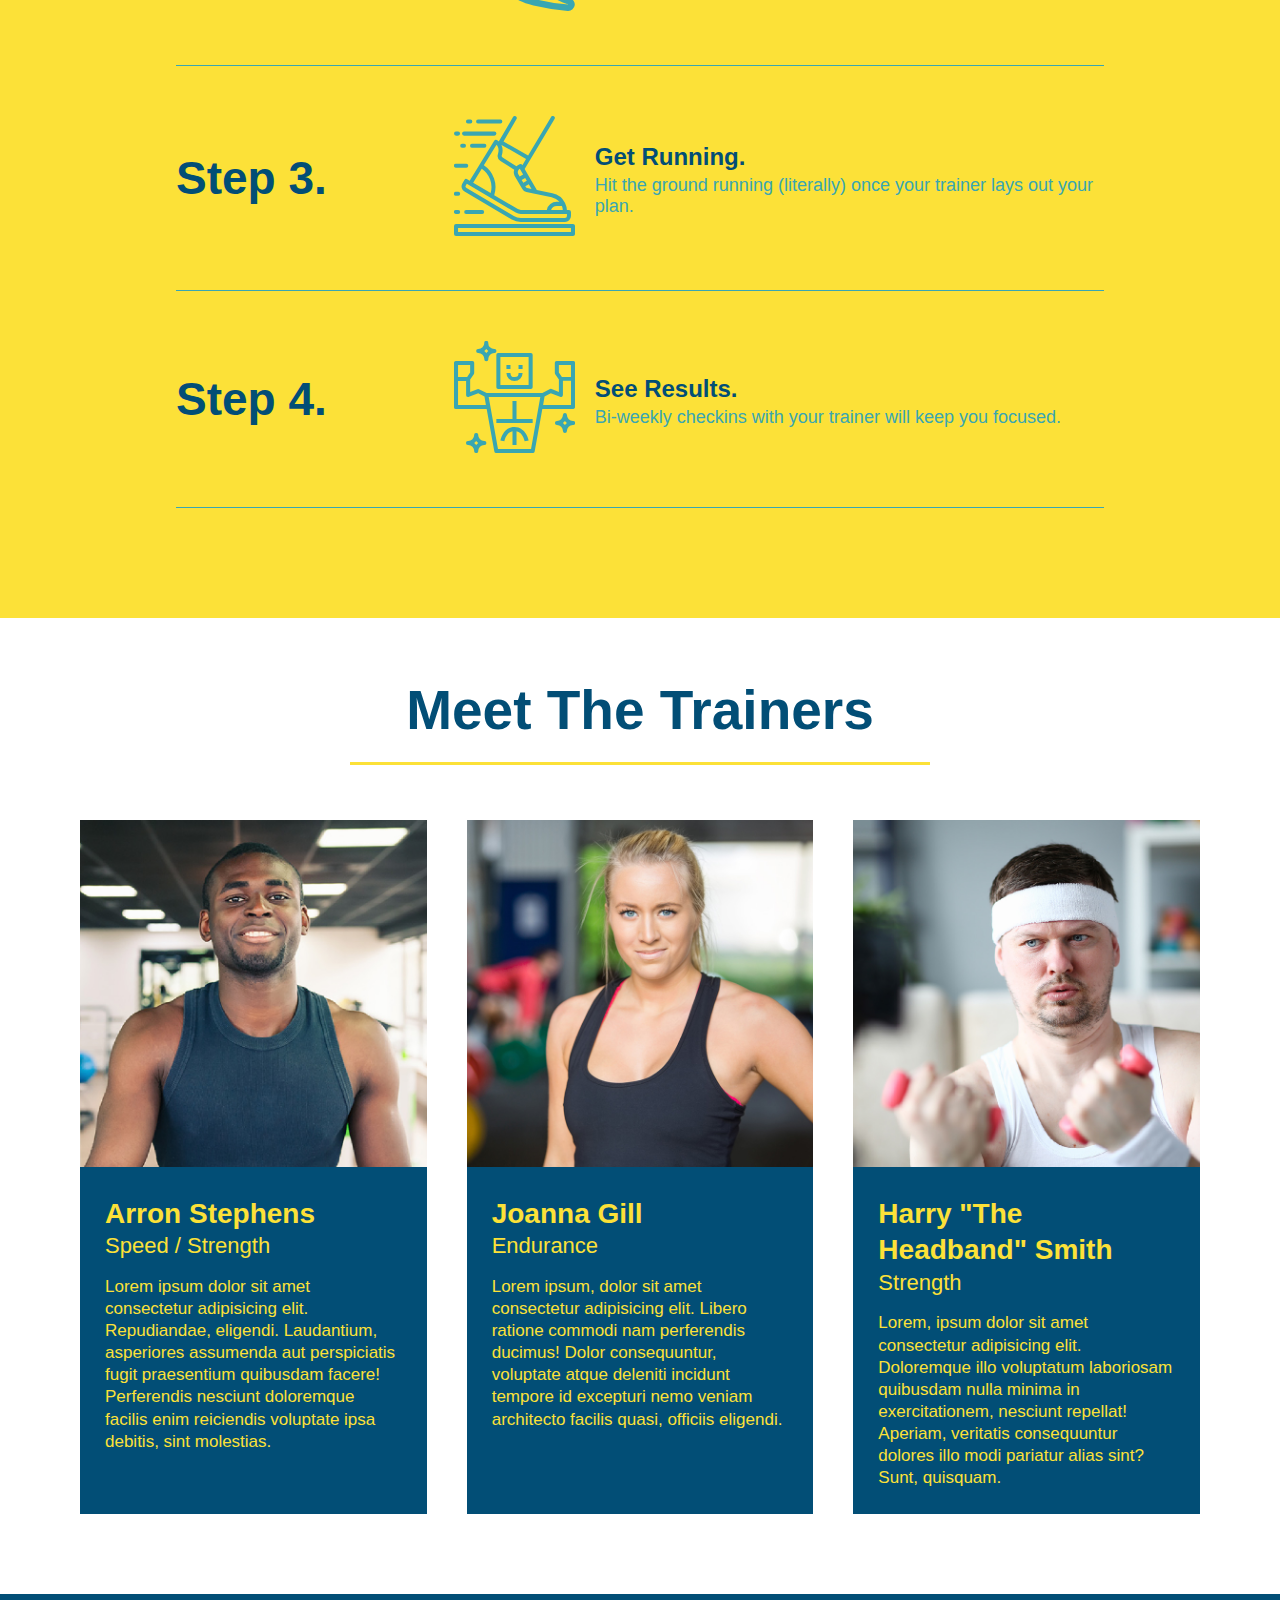
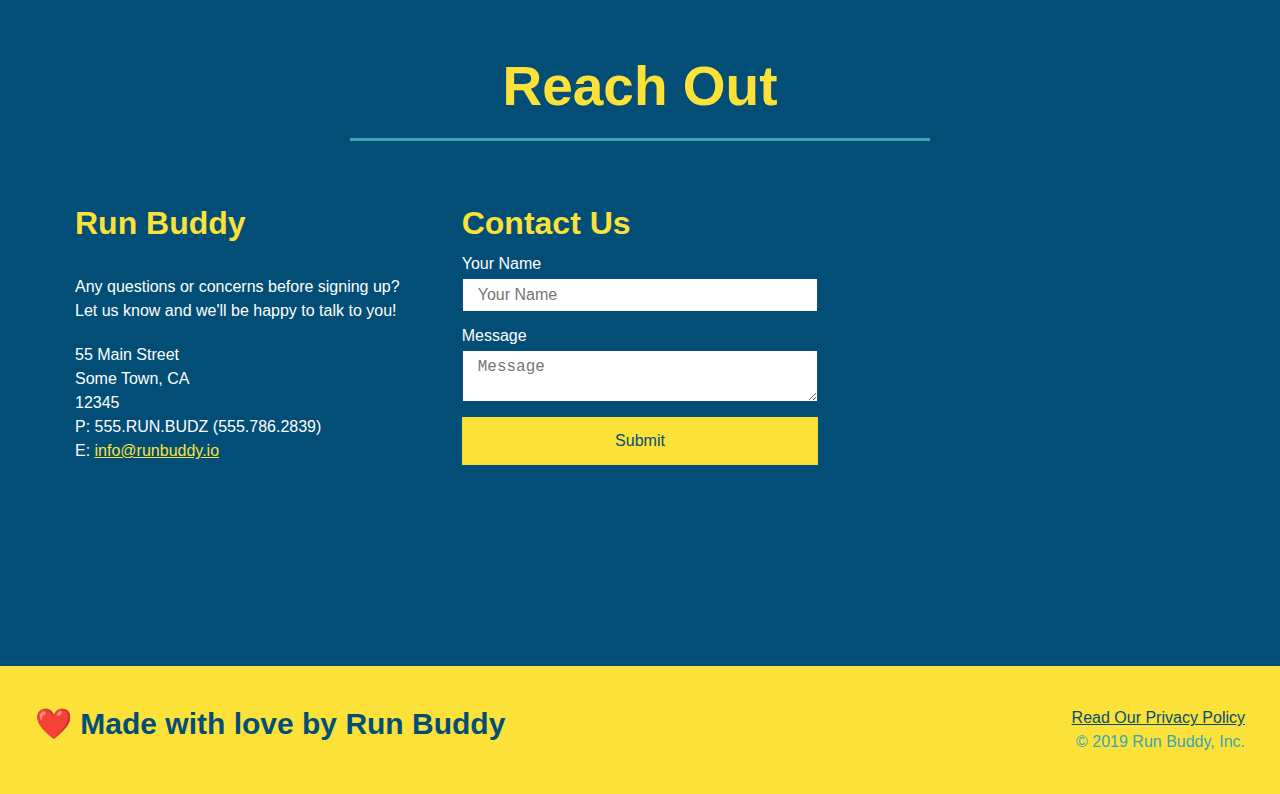
==== commit 7d3be026: "add flexbox to reach out section" ====
--- a/index.html
+++ b/index.html
@@ -200,22 +200,6 @@
             <h2 class="section-title secondary-border">Reach Out</h2>
         </div>
         <div class="contact-info">
-            <iframe src="https://www.google.com/maps/embed?pb=!1m18!1m12!1m3!1d3146.0107711907867!2d-120.42504448484718!3d37.95353447972731!2m3!1f0!2f0!3f0!3m2!1i1024!2i768!4f13.1!3m3!1m2!1s0x8090c46e315aaf1b%3A0xb32d2fcd2023b726!2sMain%20St%2C%20Jamestown%2C%20CA%2095327!5e0!3m2!1sen!2sus!4v1651865501507!5m2!1sen!2sus"
-            style="border:0"
-            allowfullscreen=""
-            loading="lazy">
-            </iframe>
-            <div>
-                <h3>Contact Us</h3>
-                <form>
-                    <label for="contact-name">Your Name</label>
-                    <input type="text" placeholder="Your Name" id="contact-name" />
-                    <label for="contact-message">Message</label>
-                    <textarea id="contact-message" placeholder="Message"></textarea>
-                
-                    <button type="submit">Submit</button>
-                </form>
-            </div>
             <div>
                 <h3>Run Buddy</h3>
                 <p>
@@ -231,6 +215,21 @@
                     E: <a href="mailto:info@runbuddy.io">info@runbuddy.io</a>
                 </address>
             </div>
+            <div class="contact-form">
+                <h3>Contact Us</h3>
+                <form>
+                    <label for="contact-name">Your Name</label>
+                    <input type="text" placeholder="Your Name" id="contact-name" />
+                    <label for="contact-message">Message</label>
+                    <textarea id="contact-message" placeholder="Message"></textarea>
+                    <button type="submit">Submit</button>
+                </form>
+            </div>
+            <iframe src="https://www.google.com/maps/embed?pb=!1m18!1m12!1m3!1d3146.0107711907867!2d-120.42504448484718!3d37.95353447972731!2m3!1f0!2f0!3f0!3m2!1i1024!2i768!4f13.1!3m3!1m2!1s0x8090c46e315aaf1b%3A0xb32d2fcd2023b726!2sMain%20St%2C%20Jamestown%2C%20CA%2095327!5e0!3m2!1sen!2sus!4v1651865501507!5m2!1sen!2sus"
+            style="border:0"
+            allowfullscreen=""
+            loading="lazy">
+            </iframe>
         </div>
     </section>
 
--- a/assets/css/style.css
+++ b/assets/css/style.css
@@ -230,18 +230,19 @@
     color:#fce138;
 }
 .contact-info iframe{
-    width: 400px;
     height: 400px;
 }
+.contact-info{
+    display:flex;
+    flex-wrap: wrap;
+    justify-content: space-between;
+}
+.contact-info > *{
+    flex:1;
+    margin:15px;
+}
 .contact-info div{
-    /* float:right; */
-    text-align:left;
-    width:410px;
-    display:inline-block;
-    vertical-align: top;
-    margin: 30px 0 0 60px;
     color:white;
-    font-style: normal;
 }
 .contact-info h3{
     color:#fce138;
@@ -251,11 +252,30 @@
 .contact-info p, .contact-info address{
     line-height: 1.5;
     font-style: normal;
-    font-size:20px;
+    font-size:16px;
     margin:20px 0;
 }
 .contact-info a{
     color:#fce138;
+}
+.contact-form input, .contact-form textarea{
+    border: 1px solid #024e76;
+    display:block;
+    padding:7px 15px;
+    font-size: 16px;
+    color:#024e76;
+    width:100%;
+    margin-bottom: 15px;
+    margin-top:5px;
+}
+.contact-form button{
+    width:100%;
+    border:none;
+    background:#fce138;
+    color:#024e76;
+    text-align: center;
+    padding:15px 0;
+    font-size:16px;
 }
 
 /* footer section */
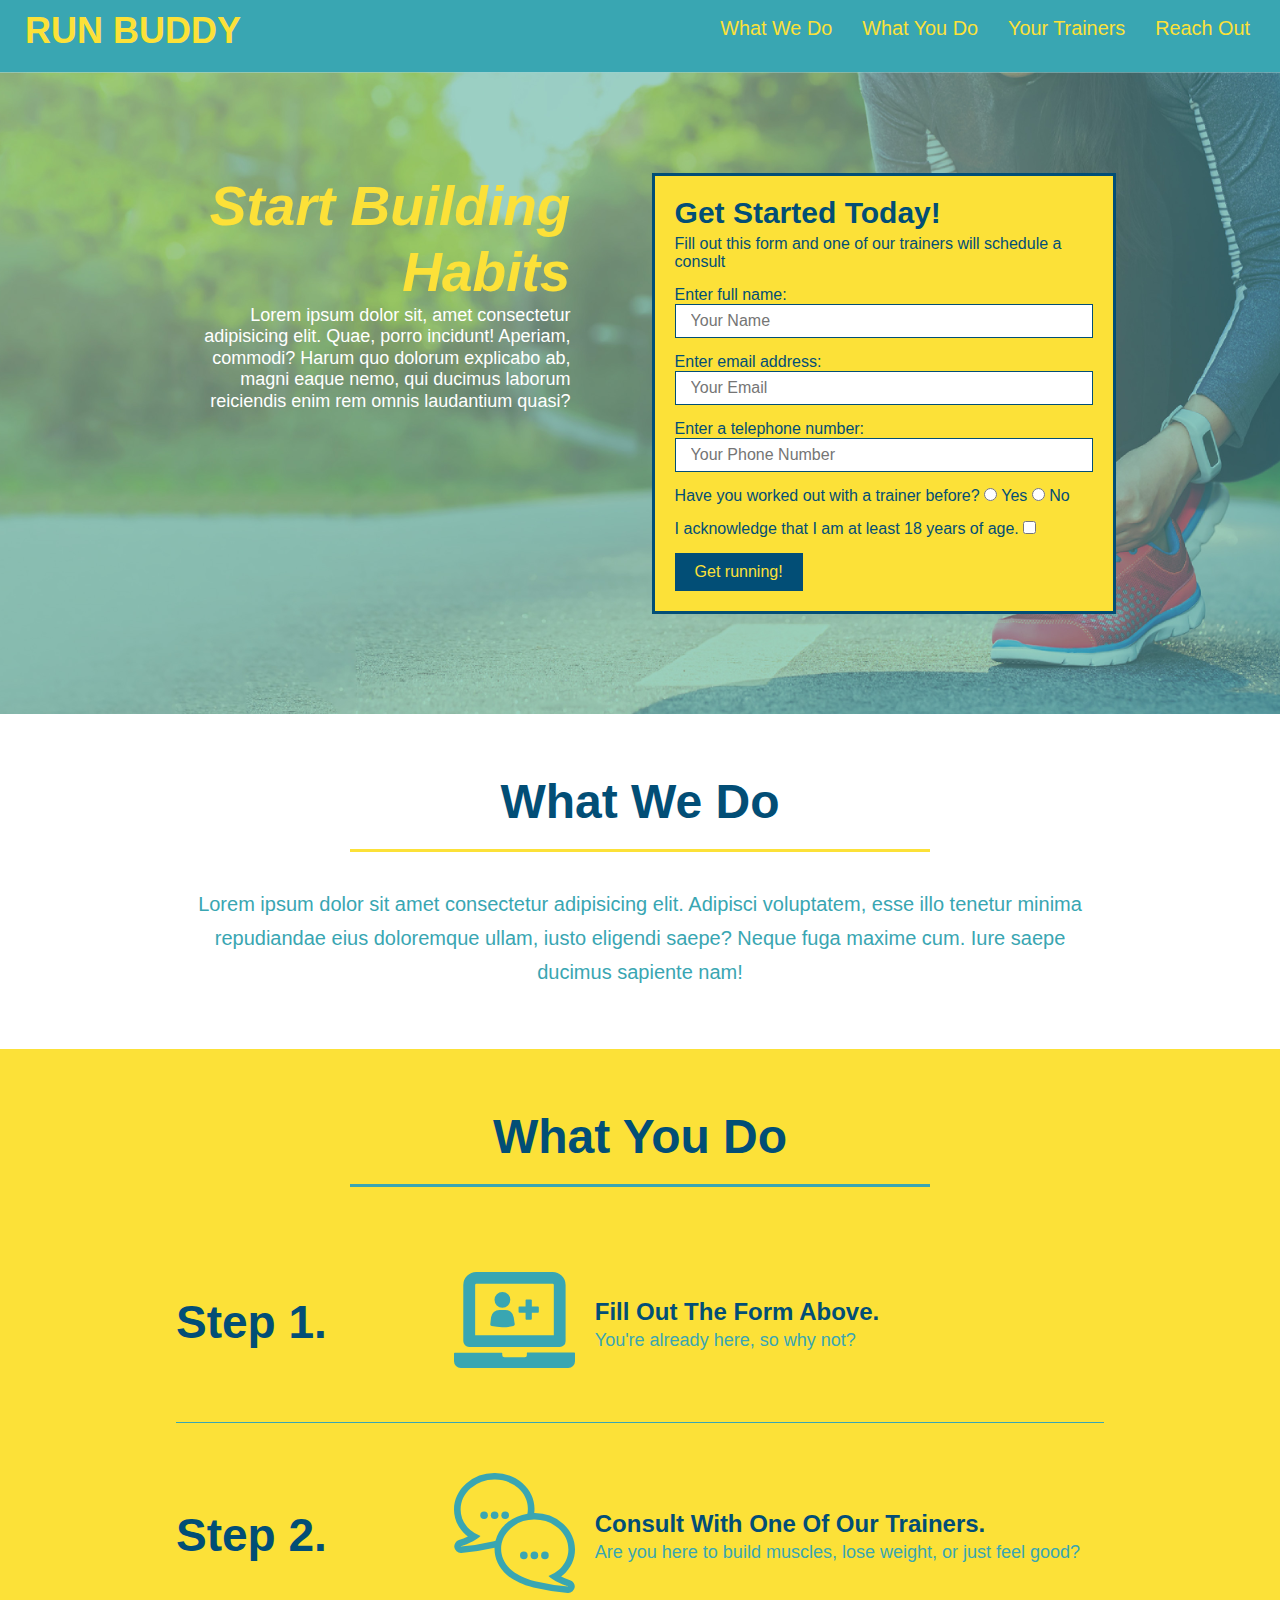
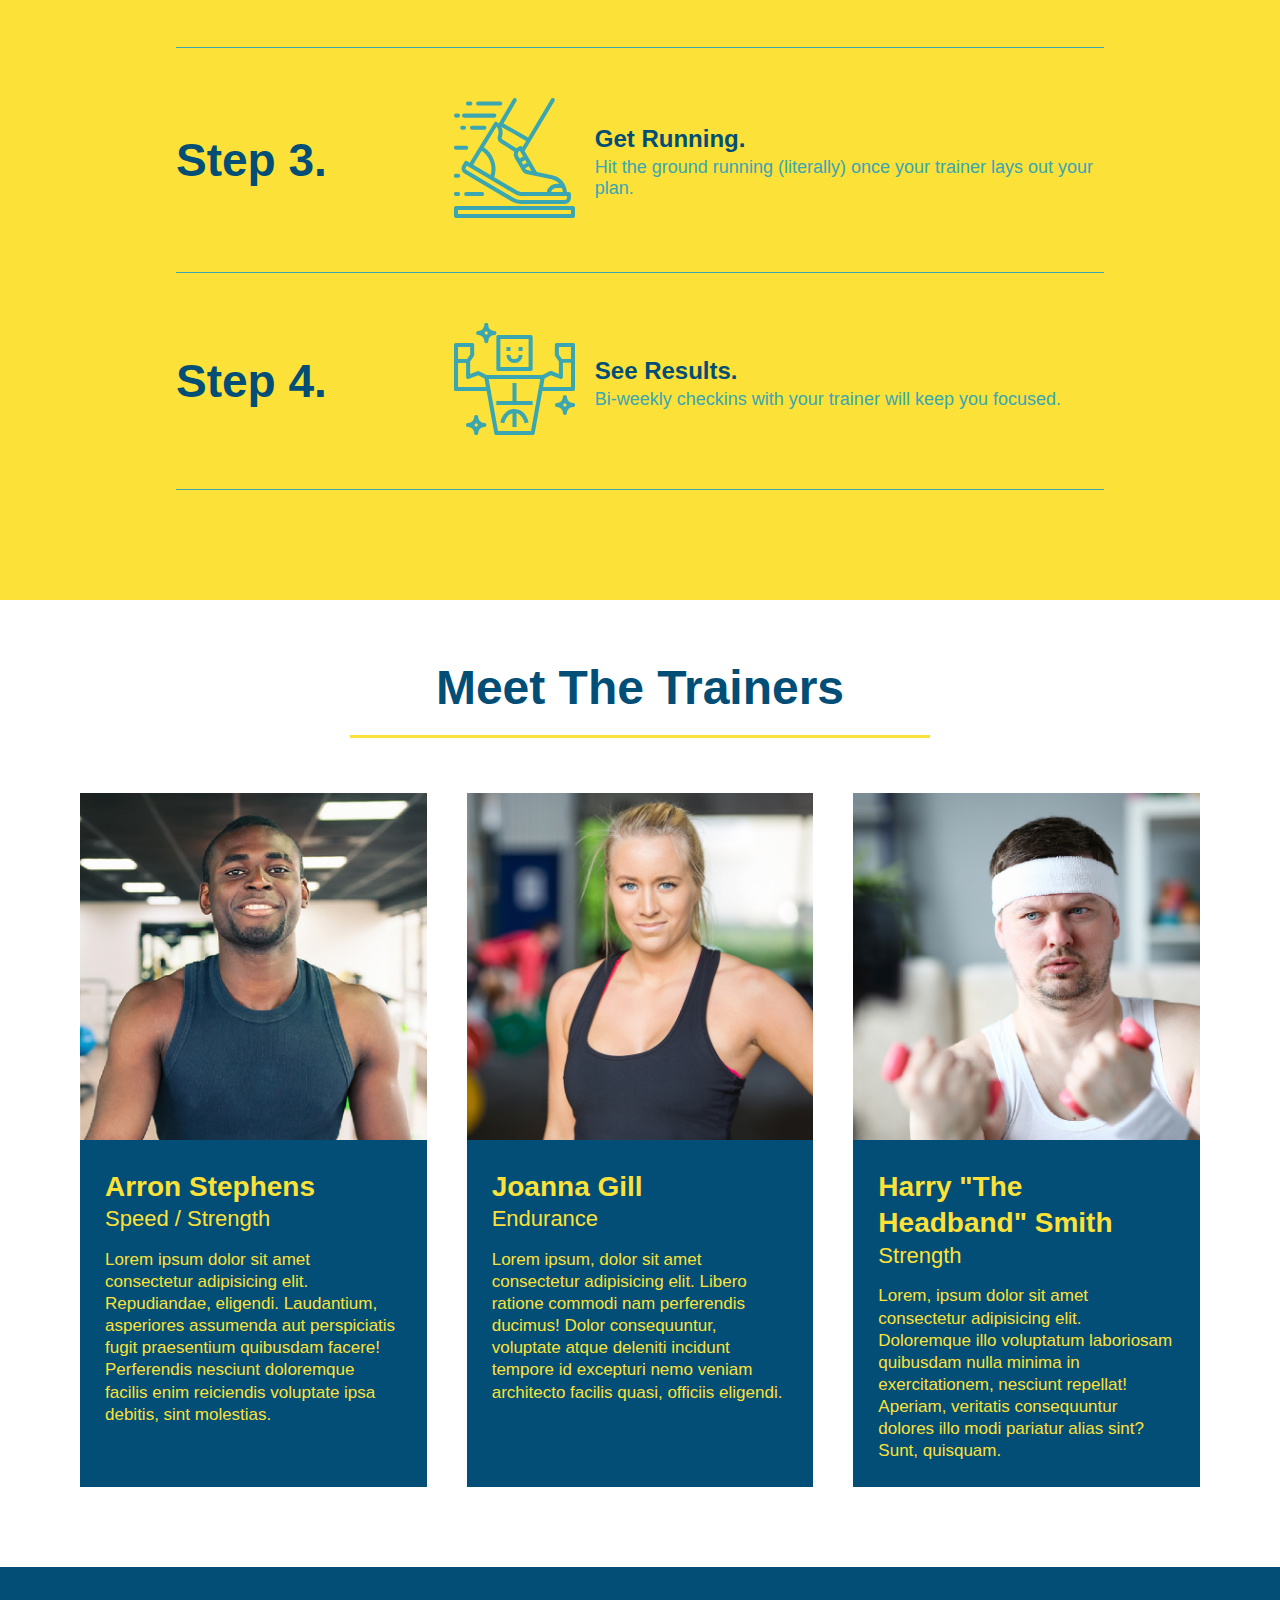
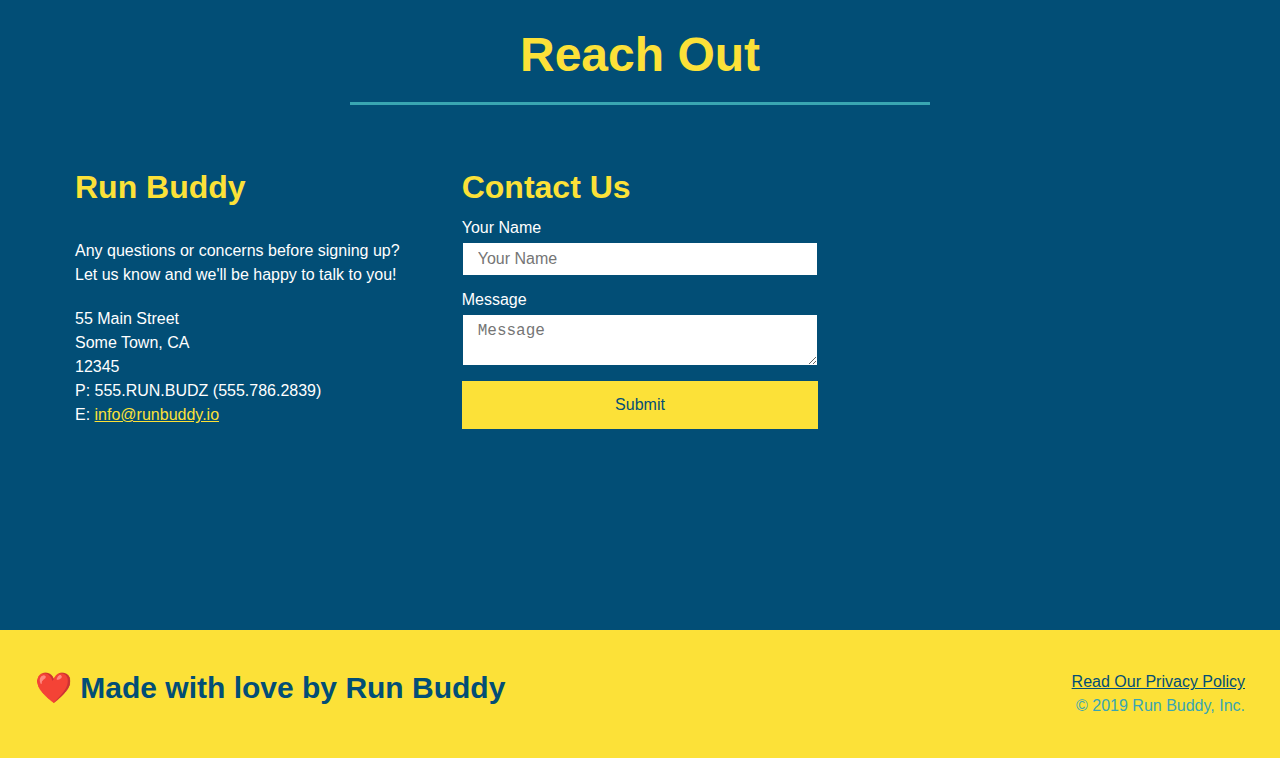
==== commit 05fbcbc0: "add media queries, with no specifics, and adjusted meta element in index and privacy policy" ====
--- a/index.html
+++ b/index.html
@@ -5,6 +5,7 @@
     <meta charset ="UTF-8" />
     <title>Run Buddy</title>
     <link rel="stylesheet" href="./assets/css/style.css" /> 
+    <meta name="viewport" content="width=device-width, initial-scale=1.0" />
 </head>
 
 <body>
--- a/assets/css/style.css
+++ b/assets/css/style.css
@@ -47,7 +47,7 @@
     list-style:none;
 }
 header nav ul li a{
-    margin: 0 30px;
+    padding: 10px 15px;
     font-weight: lighter;
     font-size: 1.55vw;
 }
@@ -57,10 +57,10 @@
     background-image: url("../images/hero-bg.jpg");
     background-size: cover;
     background-position: center;
-    /* position:relative; */
     display:flex;
     justify-content: center;
     flex-wrap: wrap;
+    align-items: flex-start;
 }
 .hero-cta{
     text-align:right;
@@ -68,7 +68,7 @@
     margin:3.5%;
     color:#fff;
     font-size:18px;
-    line-height: 1.3;
+    line-height: 1.2;
 }
 .hero-cta h2{
     font-size: 55px;
@@ -110,7 +110,7 @@
 
 /* all headings "title" style */
 .section-title{
-    font-size:55px;
+    font-size:48px;
     color:#024e76;
     border-bottom: 3px solid;
     padding-bottom: 20px;
@@ -298,4 +298,19 @@
 }
 footer a{
     color:#024e76;
+}
+
+/* MEDIA QUERY FOR SMALLER DESKTOP SCREEN AND SMALLER */
+@media screen and (max-width:980px){
+    
+}
+
+/* MEDIA QUERY FOR TABLETS AND SMALLER */
+@media screen and (max-width:768px){
+   
+}
+
+/* MEDIA QUERY FOR MOBILE PHONES AND SMALLER */
+@media screen and (max-width:575px){
+   
 }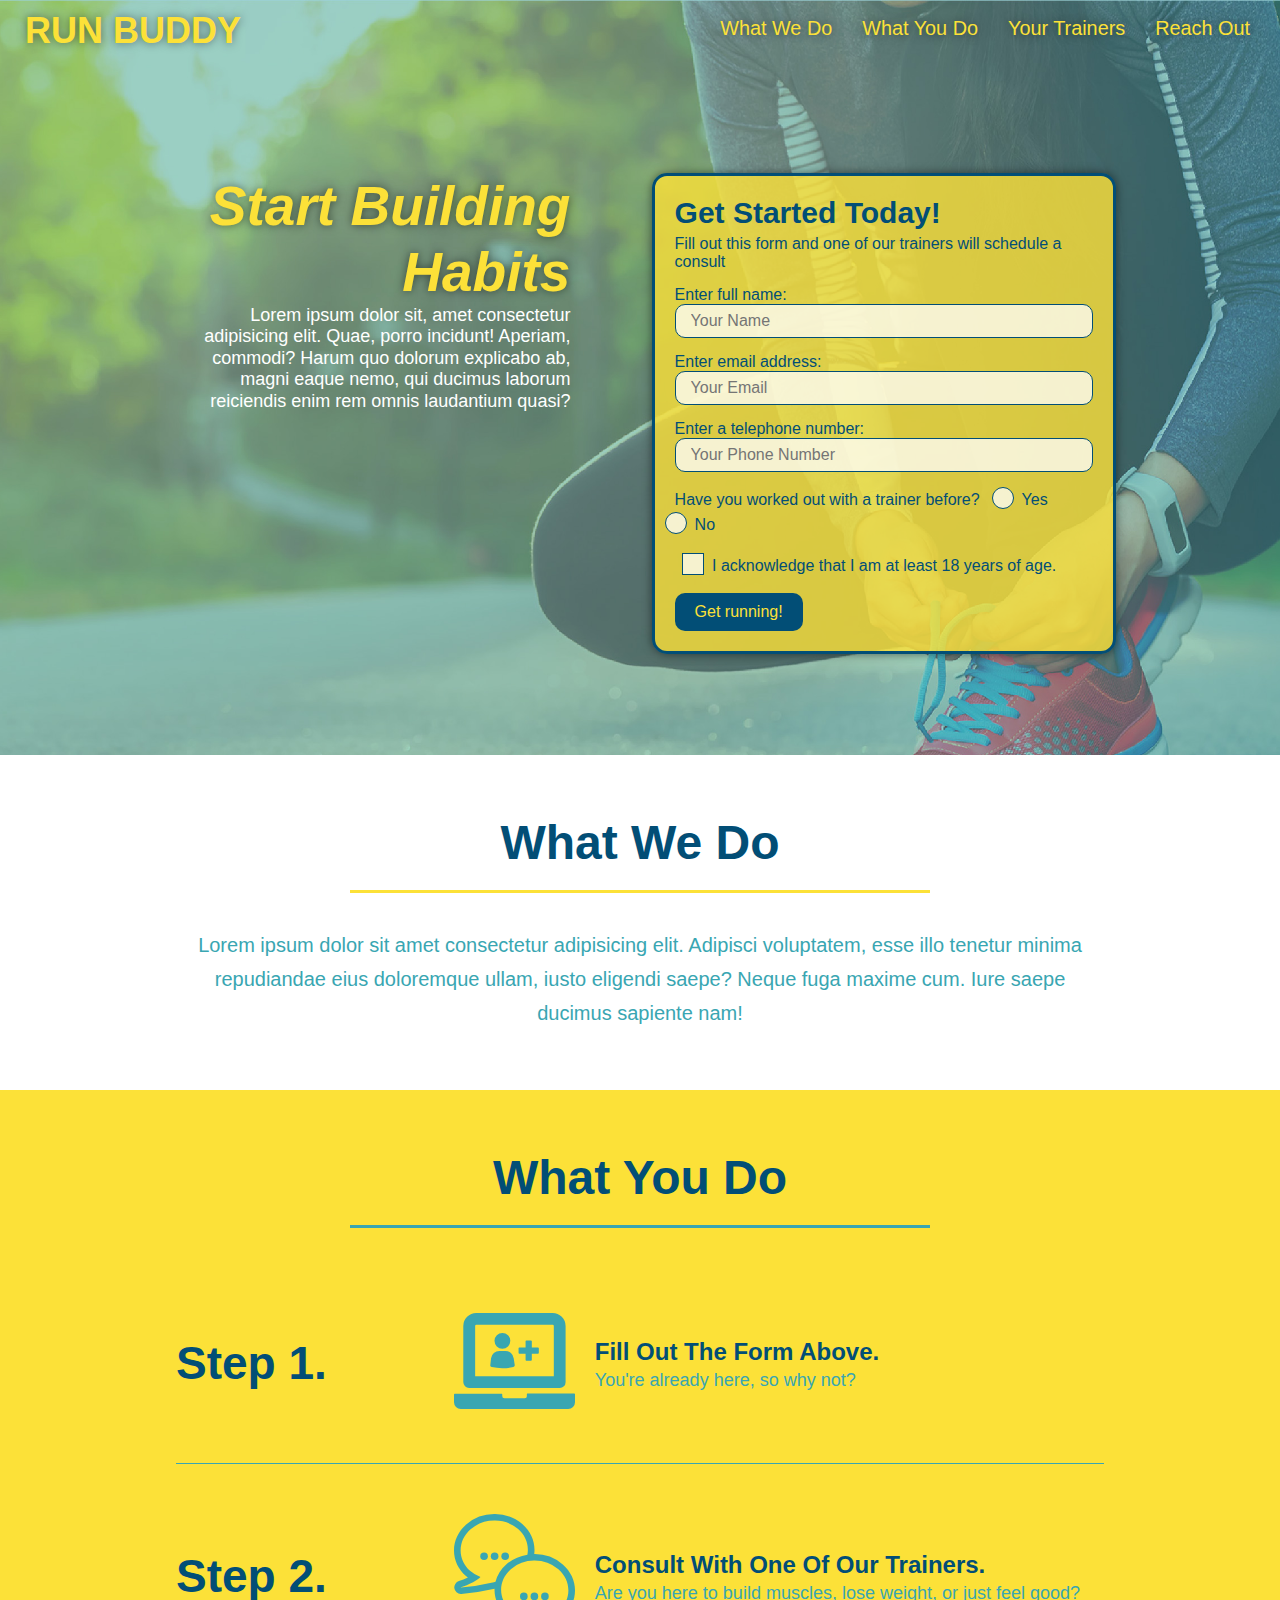
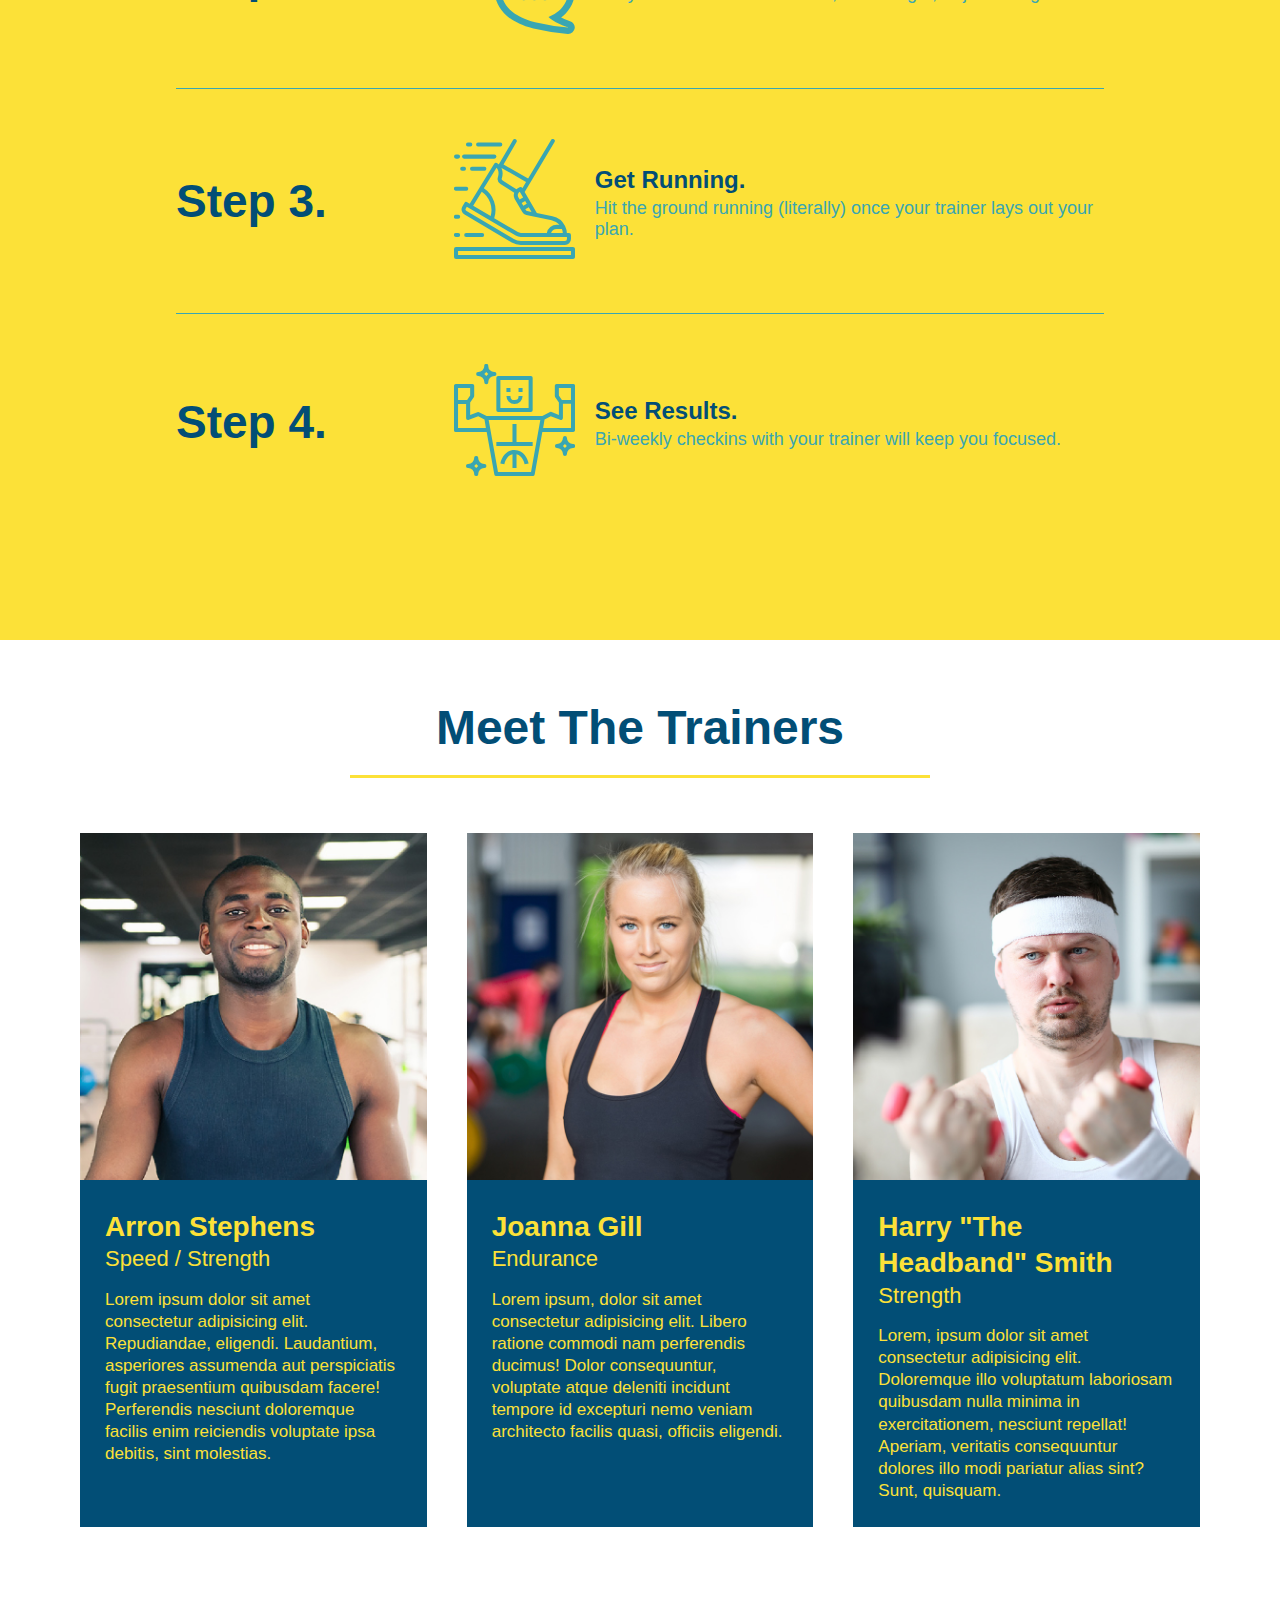
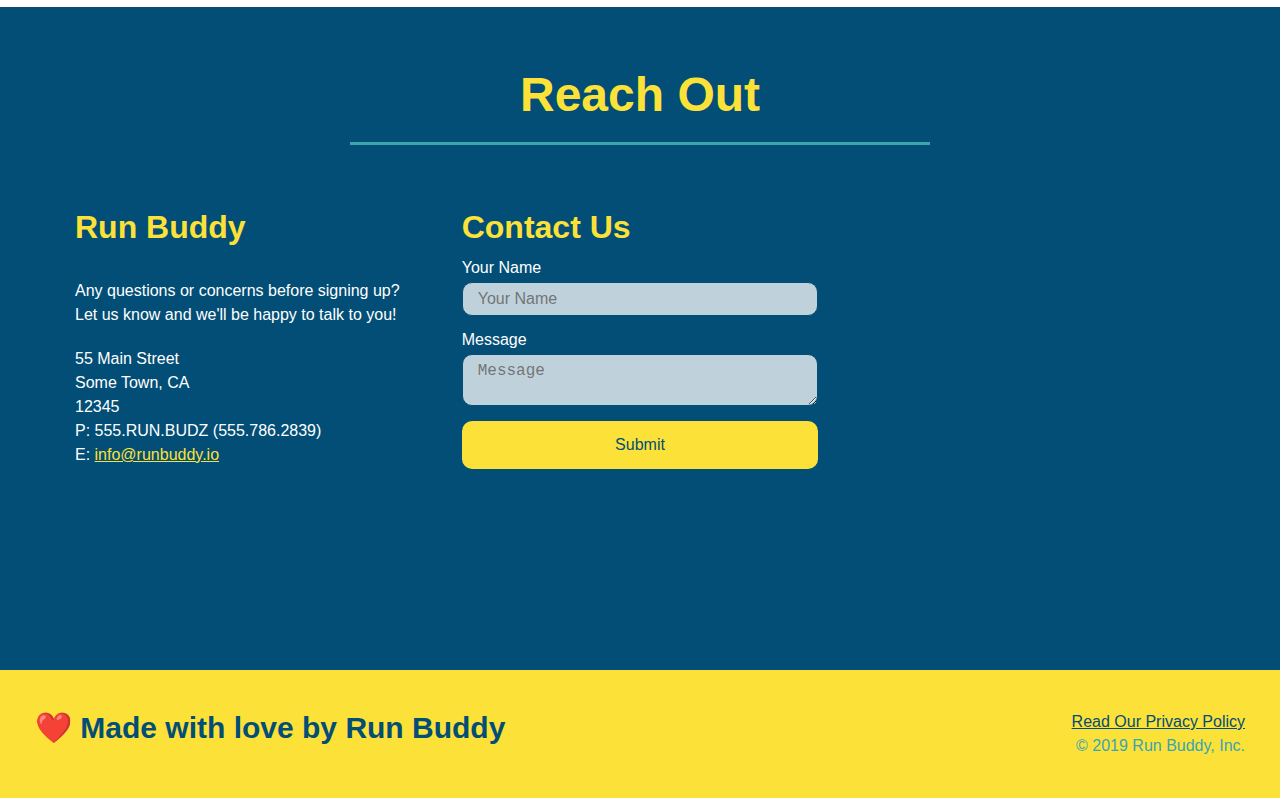
==== commit ed928403: "add css variables, final touches" ====
--- a/index.html
+++ b/index.html
@@ -58,16 +58,22 @@
                 <!-- trainer? -->
                 <p>
                     Have you worked out with a trainer before?
-                    <input type="radio" name="trainer-confirm" id="trainer-yes" />
-                    <label for="trainer-yes">Yes</label>
-                    <input type="radio" name="trainer-confirm" id="trainer-no" />
-                    <label for="trainer-no">No</label>
+                    <span class="radio-wrapper">
+                        <input type="radio" name="trainer-confirm" id="trainer-yes" />
+                        <label for="trainer-yes">Yes</label>
+                    </span>
+                    <span class="radio-wrapper">
+                        <input type="radio" name="trainer-confirm" id="trainer-no" />
+                        <label for="trainer-no">No</label>
+                    </span>
                 </p>
                 <!-- adult confirm -->
                 <label for="adult-confirm">
                     <p>
-                        I acknowledge that I am at least 18 years of age.
-                        <input type="checkbox" name="adult-confirm" id="adult-confirm">
+                        <span class="checkbox-wrapper">
+                            <input type="checkbox" name="age-confirm" id="checkbox">
+                            <label for="checkbox">I acknowledge that I am at least 18 years of age.</label>
+                        </span>
                     </p>
                 </label>
                 <!-- get running button -->
--- a/assets/css/style.css
+++ b/assets/css/style.css
@@ -1,4 +1,9 @@
 /* universal style */
+:root{
+    --primary-color:#fce138;
+    --secondary-color: #024e76;
+    --tertiary-color: #39a6b2;
+}
 *{
     margin:0;
     padding:0;
@@ -8,7 +13,7 @@
     display:flex;
 }
 body{
-   color: #39a6b2;
+   color: var(--tertiary-color);
    font-family: Helvetica, Arial, sans-serif;
 }
 section{
@@ -21,20 +26,29 @@
     padding-right: 15px;
     padding-bottom: 20px;
     padding-left: 25px;
-    background-color: #39a6b2;
+    background-color: var(--tertiary-color);
     display:flex;
     justify-content:space-between;
     flex-wrap: wrap;
+    position:-webkit-sticky;
+    position: sticky;
+    top:0;
+    background-image: url("../images/hero-bg.jpg");
+    background-size: cover;
+    background-position: 80%;
+    background-attachment: fixed;
+    z-index: 9999;
 }
 header h1{
     font-weight: bold;
     font-size: 36px;
-    color: #fce138;
+    color: var(--primary-color);
     margin:0;
+    text-shadow: 0 0 10px rgba(0, 0, 0, 0.5);
 }
 header a{
     text-decoration: none;
-    color: #fce138;
+    color: var(--primary-color);
 }
 header nav{
     margin: 7px 0;
@@ -50,13 +64,21 @@
     padding: 10px 15px;
     font-weight: lighter;
     font-size: 1.55vw;
+    text-shadow: 0 0 10px rgba(0, 0, 0, 0.5);
+}
+header nav ul li a:hover{
+    background-color: var(--primary-color);
+    border-radius: 15px;
+    color:var(--secondary-color);
+    text-shadow: none;
 }
 
 /* hero style start */
 .hero{
     background-image: url("../images/hero-bg.jpg");
     background-size: cover;
-    background-position: center;
+    background-position: 80%;
+    background-attachment: fixed;
     display:flex;
     justify-content: center;
     flex-wrap: wrap;
@@ -72,16 +94,19 @@
 }
 .hero-cta h2{
     font-size: 55px;
-    color:#fce138;
+    color:var(--primary-color);
     font-style: italic;
+    text-shadow: 0 0 10px rgba(0, 0, 0, 0.5);
 }
 .hero-form{
-    color:#024e76;
-    background-color: #fce138;
+    color:var(--secondary-color);
+    background-color: rgba(252, 225, 56, 0.8);
     padding:20px;
-    border: solid 3px #024e76;
+    border: solid 3px var(--secondary-color);
     width:40%;
     margin:3.5%;
+    box-shadow: 0 0 10px rgba(0, 0, 0, 0.5);
+    border-radius: 15px;
 }
 .hero-form h3{
     font-size: 30px;
@@ -91,27 +116,88 @@
     margin:5px 0 15px 0;
 }
 .form-input{
-    border: 1px solid #024e76;
-    color:#024e76;
+    border: 1px solid var(--secondary-color);
+    color:var(--secondary-color);
     display: block;
     padding:7px 15px;
     font-size:16px;
     width:100%;
     margin-bottom:15px;
-}
-button{
-    background-color: #024e76;
-    color:#fce138;
+    border-radius: 10px;
+    background-color: rgba(255,255,255,0.75);
+}
+.form-input:focus{
+    background-color: rgba(255,255,255,1);
+    outline:none;
+}
+.hero-form button{
+    background-color: var(--secondary-color);
+    color:var(--primary-color);
     font-size: 16px;
     padding:10px 20px;
     border:none;
+    border-radius: 10px;
+}
+.hero-form button:hover{
+    background-color: var(--tertiary-color);
+}
+.checkbox-wrapper input, .radio-wrapper input{
+    opacity: 0;
 }
 /* hero style end  */
+.checkbox-wrapper label, .radio-wrapper label{
+    position: relative;
+    left:10px;
+    margin:10px;
+    line-height: 1.6;
+}
+.checkbox-wrapper label::before, .radio-wrapper label::before{
+    content:"";
+    height:20px;
+    width: 20px;
+    background:rgba(255,255,255,0.75);
+    border:1px solid var(--secondary-color);
+    position: absolute;
+    top:-4px;
+    left:-30px;
+}
+.radio-wrapper label::before{
+    border-radius: 50%;
+}
+.radio-wrapper label::after{
+    content:"";
+    width:20px;
+    height:20px;
+    border-radius: 50%;
+    background: var(--secondary-color);
+    position: absolute;
+    left:-29px;
+    top:-3px;
+    background-image: radial-gradient(circle, var(--tertiary-color), var(--secondary-color));
+}
+.checkbox-wrapper label::after{
+    content:"";
+    height:6px;
+    width:14px;
+    border-left: 2px solid var(--secondary-color);
+    border-bottom: 2px solid var(--secondary-color);
+    position: absolute;
+    left:-26px;
+    top:1px;
+    transform:rotate(-58deg);
+}
+.checkbox-wrapper input+label::after, .radio-wrapper input+label::after{
+    content:none;
+}
+.checkbox-wrapper input:checked + label::after, .radio-wrapper input:checked + label::after{
+    content:"";
+}
+
 
 /* all headings "title" style */
 .section-title{
     font-size:48px;
-    color:#024e76;
+    color:var(--secondary-color);
     border-bottom: 3px solid;
     padding-bottom: 20px;
     text-align:center;
@@ -121,12 +207,12 @@
 
 /* what we do section start */
 .primary-border{
-    border-color:#fce138;
+    border-color:var(--primary-color);
 }
 .intro p{
     margin:0 auto;
     line-height:1.7;
-    color:#39a6b2;
+    color var(--tertiary-color);
     width:80%;
     font-size: 20px;
     text-align: center;
@@ -134,20 +220,23 @@
 
 /* what you do section starts */
 .steps{
-    background-color: #fce138;
+    background-color: var(--primary-color);
 }
 .secondary-border{
-    border-color: #39a6b2;
+    border-color: var(--tertiary-color);
 }
 .step-container{
     margin:50px auto;
     padding-bottom: 50px;
+    border-bottom: 1px solid var(--tertiary-color);
     width:80%;
-    border-bottom: 1px solid #39a6b2;
     display:flex;
     flex-wrap: wrap;
     align-items: center;
     justify-content:space-between; 
+}
+.step-container:last-child{
+    border-bottom: none;
 }
 .step-info{
     display:flex;
@@ -163,7 +252,7 @@
     max-width: 100%;
 }
 .step-container h3{
-    color:#024e76;
+    color:var(--secondary-color);
     font-size: 46px;
     flex: 1 30%;
 }
@@ -171,13 +260,13 @@
     flex:12;
 }
 .step-text p{
-    color:#39a6b2;
+    color var(--tertiary-color);
     font-size: 18px;
 }
 .step-text h4{
     font-size:24px;
     line-height: 1.5;
-    color:#024e76;
+    color:var(--secondary-color);
 }
 
 /* meet the trainers section starts */
@@ -191,8 +280,8 @@
 }
 .trainer{
     margin:20px;
-    background:#024e76;
-    color:#fce138;
+    background:var(--secondary-color);
+    color:var(--primary-color);
     flex:1;
 }
 .trainer img{
@@ -224,10 +313,10 @@
 
 /* reach out section starts */
 .contact{
-    background-color: #024e76;
+    background-color: var(--secondary-color);
 }
 .contact h2{
-    color:#fce138;
+    color:var(--primary-color);
 }
 .contact-info iframe{
     height: 400px;
@@ -245,7 +334,7 @@
     color:white;
 }
 .contact-info h3{
-    color:#fce138;
+    color:var(--primary-color);
     font-size:32px;
     line-height: 2;
 }
@@ -256,31 +345,42 @@
     margin:20px 0;
 }
 .contact-info a{
-    color:#fce138;
+    color:var(--primary-color);
 }
 .contact-form input, .contact-form textarea{
-    border: 1px solid #024e76;
+    border: 1px solid var(--secondary-color);
     display:block;
     padding:7px 15px;
     font-size: 16px;
-    color:#024e76;
+    color:var(--secondary-color);
     width:100%;
     margin-bottom: 15px;
     margin-top:5px;
+    border-radius: 10px;
+    background-color: rgba(255,255,255,0.75);
+}
+.contact-form input:focus, .contact-form textarea:focus{
+    background-color: rgba(255,255,255,1);
+    outline: none;
 }
 .contact-form button{
     width:100%;
     border:none;
-    background:#fce138;
-    color:#024e76;
+    background:var(--primary-color);
+    color:var(--secondary-color);
     text-align: center;
     padding:15px 0;
     font-size:16px;
+    border-radius: 10px;
+}
+.contact-form button:hover{
+    color:var(--primary-color);
+    background: var(--tertiary-color);
 }
 
 /* footer section */
 footer{
-    background: #fce138;
+    background: var(--primary-color);
     width: 100%;
     padding: 40px 35px;
     display:flex;
@@ -288,7 +388,7 @@
     flex-wrap: wrap;
 }
 footer h2{
-    color: #024e76;
+    color: var(--secondary-color);
     font-size:30px;
     margin:0;
 }
@@ -297,20 +397,101 @@
     text-align: right;
 }
 footer a{
-    color:#024e76;
+    color:var(--secondary-color);
 }
 
 /* MEDIA QUERY FOR SMALLER DESKTOP SCREEN AND SMALLER */
 @media screen and (max-width:980px){
-    
+    header{
+        padding-bottom:0;
+        justify-content: center;
+        position:relative;
+    }
+    header h1{
+        width:100%;
+        text-align: center;
+    }
+    header nav ul{
+        margin-top:20px;
+        width:100%;
+        justify-content: center;
+    }
+    header nav ul li a{
+        font-size:20px;
+    }
+    .hero-cta, .hero-form{
+        width:100%;
+    }
+    .hero-cta{
+        text-align: center;
+    }
+    .section-title{
+        width:80%;
+    }
+    .trainer{
+        flex:0 70%;
+    }
+    .contact-info iframe{
+        flex:1 100%;
+    }
+    footer h2, footer div{
+        text-align: center;
+        width:100%;
+    }
 }
 
 /* MEDIA QUERY FOR TABLETS AND SMALLER */
 @media screen and (max-width:768px){
-   
+    section{
+        padding: 30px 15px;
+    }
+    .step-container h3{
+        flex:1 100%;
+        text-align: center;
+    }
+  
+    .step-info{
+        flex: 2 100%;
+        text-align: center;
+        justify-content: center;
+    } 
+    .step-img{
+        flex:0 32%;
+        margin-right: 0;
+        margin-top:15px;
+        margin-bottom: 15px;
+    }
+    .step-text{
+        flex:100%;
+    }
 }
 
 /* MEDIA QUERY FOR MOBILE PHONES AND SMALLER */
 @media screen and (max-width:575px){
-   
+   .hero-form button{
+       width:100%;
+   }
+   .section-title{
+       width:95%;
+   }
+   .intro p{
+       width:100%;
+   }
+   .trainer{
+       flex:0 100%;
+   }
+   .contact-info{
+       margin-right: 20px;
+       margin-left:20px;
+       /* the code they gave was
+       text-align:center
+       but this makes no sense and doesn't match the mock-up. 
+       I'm ignoring it */
+   }
+   .contact-info > *{
+       flex:0 100%;
+   }
+   .contact-form{
+       order:3;
+   }
 }